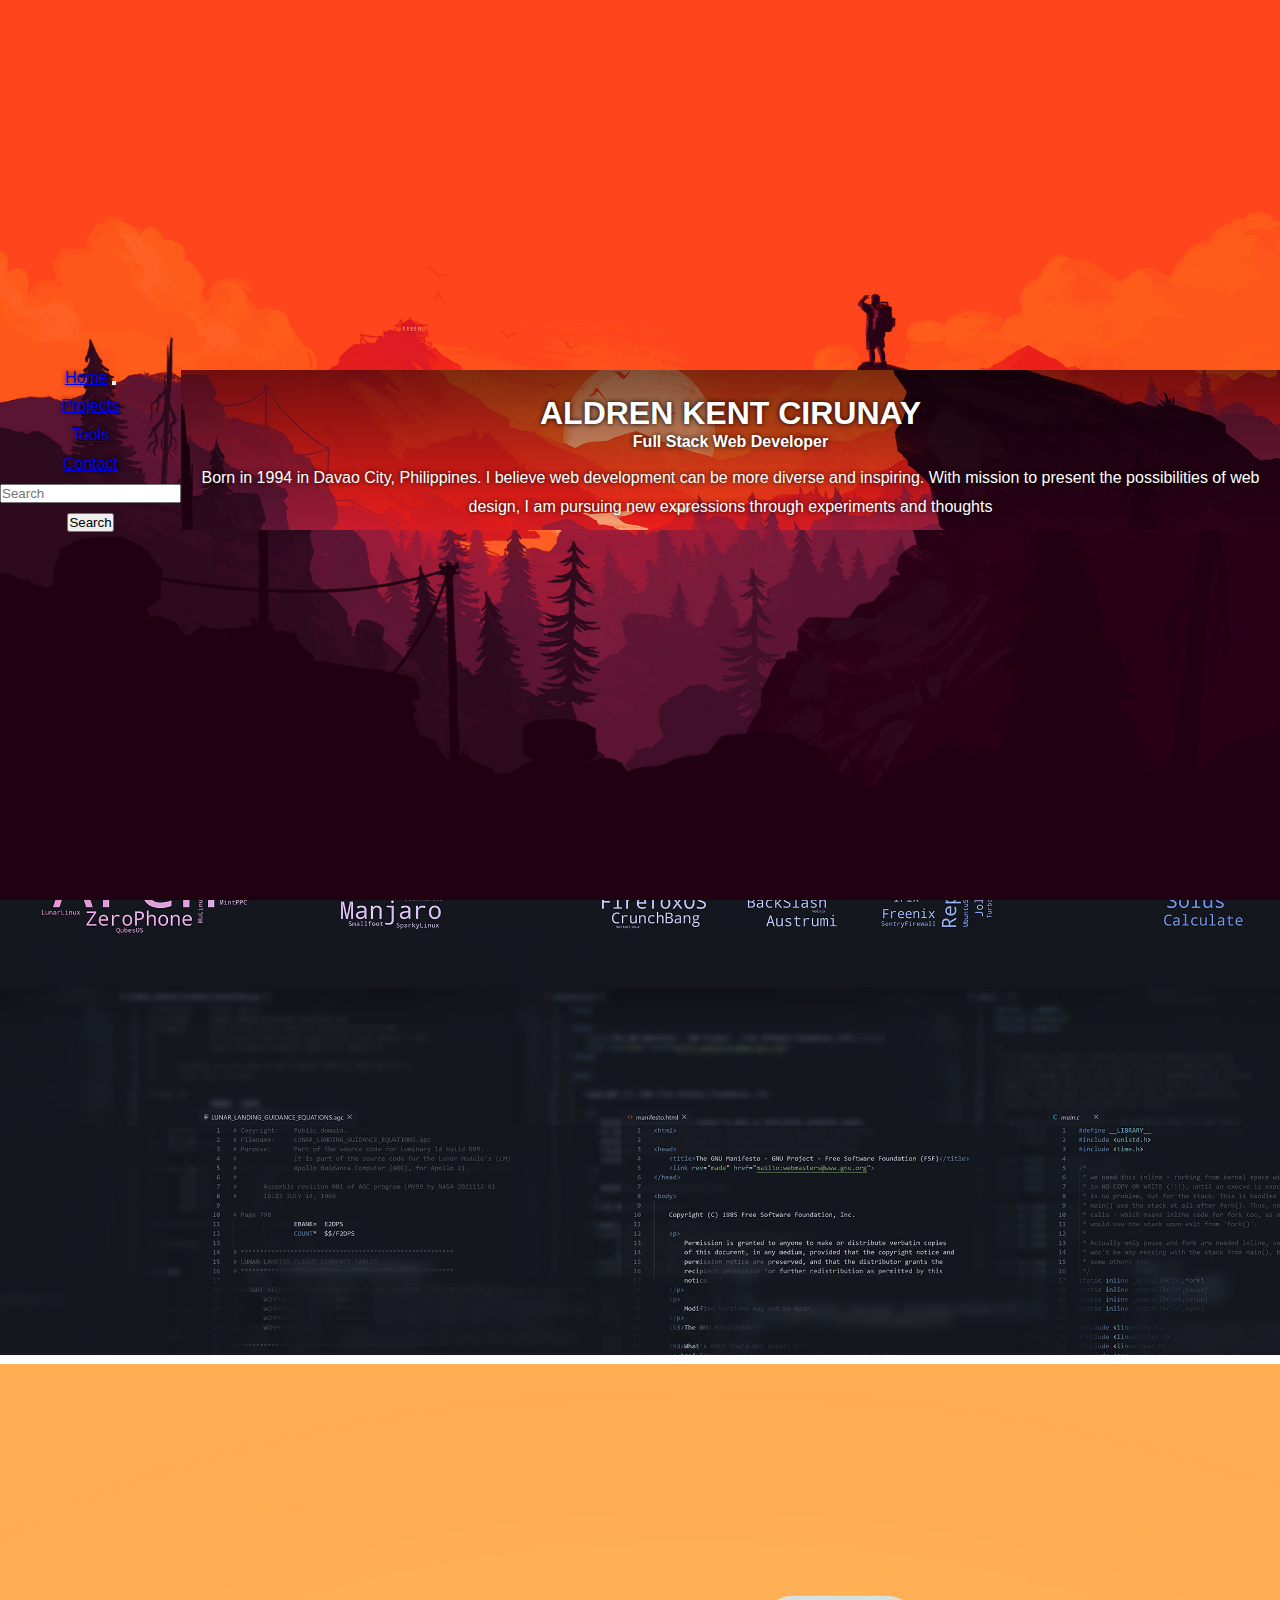
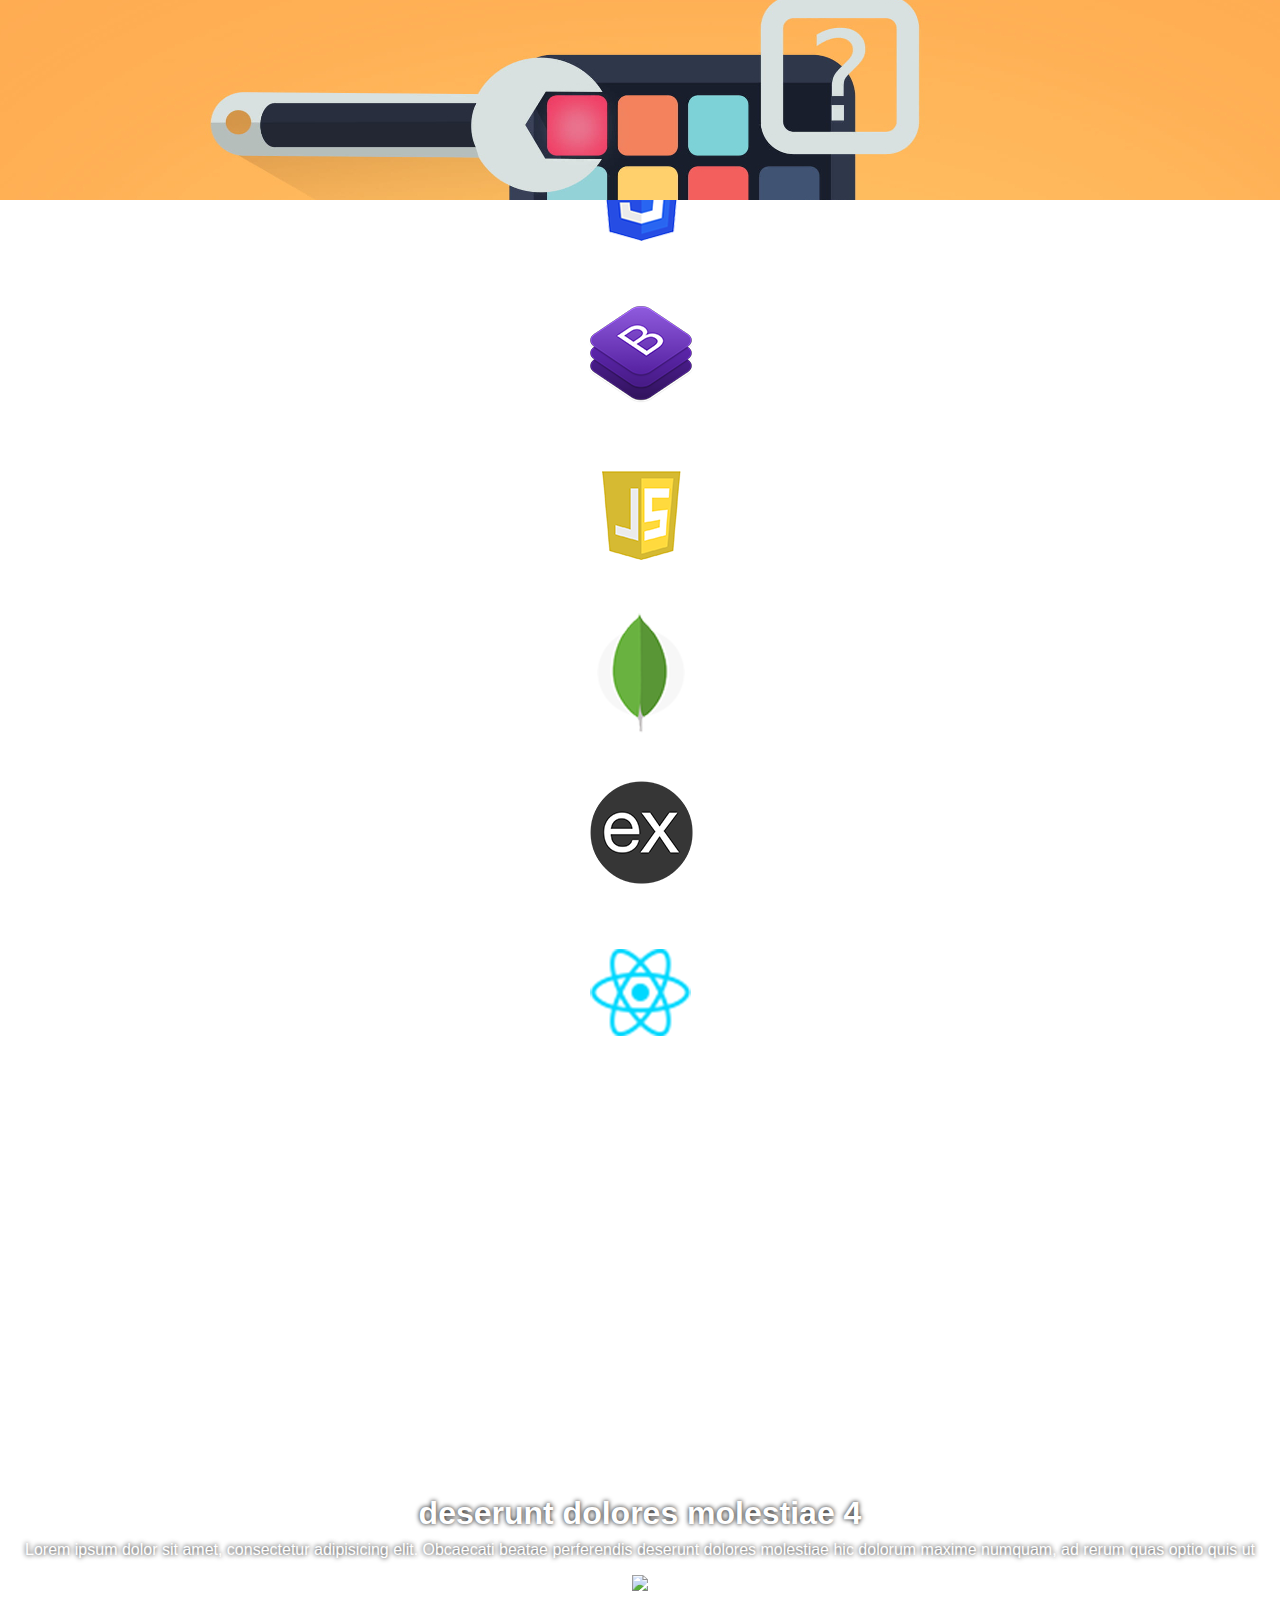
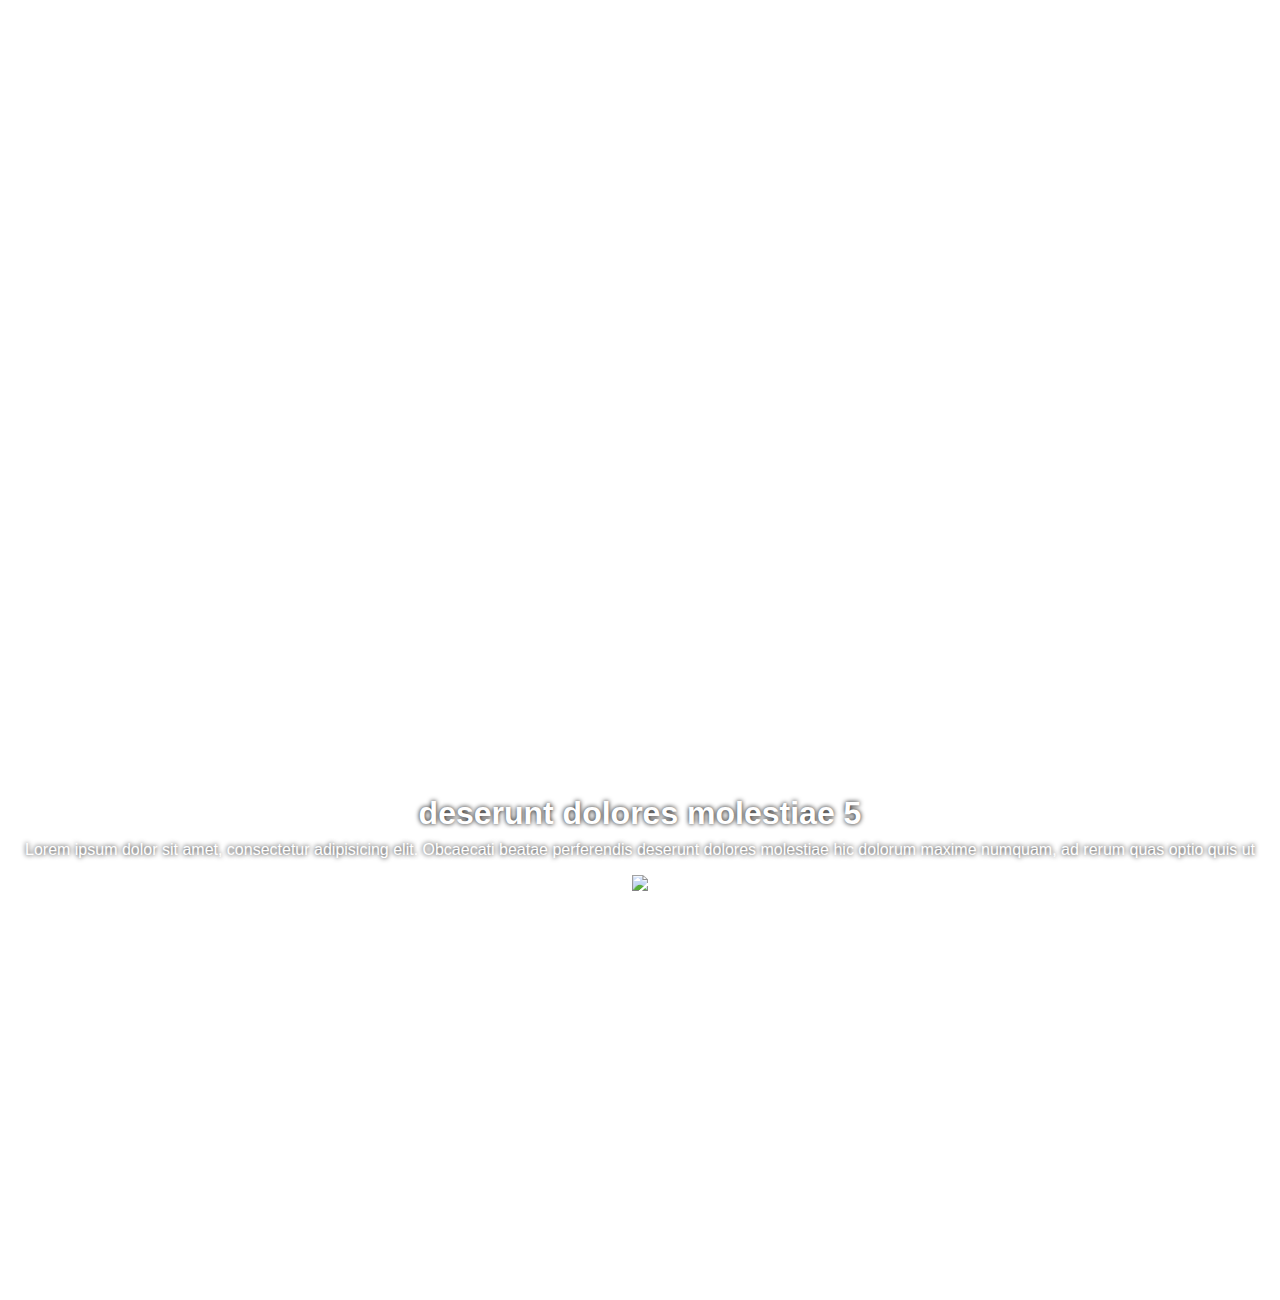
==== index.html @ 4e69eefb "added cupstone 1 output" ====
<!DOCTYPE html>
<html lang="en">
<head>
    <meta charset="UTF-8">
    <meta name="viewport" content="width=device-width, initial-scale=1.0">

    <!-- Bootstrap css link -->
    <link href="https://cdn.jsdelivr.net/npm/bootstrap@5.0.2/dist/css/bootstrap.min.css" rel="stylesheet" integrity="sha384-EVSTQN3/azprG1Anm3QDgpJLIm9Nao0Yz1ztcQTwFspd3yD65VohhpuuCOmLASjC" crossorigin="anonymous">
    <link rel="stylesheet" href="./index.css">
    <title>Aldren Kent Cirunay | Developer Portfolio</title>
</head>
<body>
      <div class="Landing">
            <div class="parent">
                <div class=" fixed-top">
                    <nav>
                        <nav class="navbar navbar-expand-lg text-white p-5 mx-5">
                            <a class="navbar-brand link-light" href="#">Home</a>
                            <button class="navbar-toggler" type="button" data-toggle="collapse" data-target="#navbarSupportedContent" aria-controls="navbarSupportedContent" aria-expanded="false" aria-label="Toggle navigation">
                              <span class="navbar-toggler-icon"></span>
                            </button>
                          
                            <div class="collapse navbar-collapse" id="navbarSupportedContent">
                              <ul class="navbar-nav mr-auto">
                                <li class="nav-item active">
                                  <a class="nav-link link-light" href="#">Projects</span></a>
                                </li>
                                <li class="nav-item">
                                  <a class="nav-link link-light" href="#">Tools</a>
                                </li>
                                <li class="nav-item">
                                  <a class="nav-link link-light" href="#">Contact</a>
                                </li>
                                <!-- <li class="nav-item dropdown">
                                  <a class="nav-link dropdown-toggle link-light" href="#" id="navbarDropdown" role="button" data-toggle="dropdown" aria-haspopup="true" aria-expanded="false">
                                    Dropdown
                                  </a>
                                  <div class="dropdown-menu" aria-labelledby="navbarDropdown">
                                    <a class="dropdown-item" href="#">Action</a>
                                    <a class="dropdown-item" href="#">Another action</a>
                                    <div class="dropdown-divider"></div>
                                    <a class="dropdown-item" href="#">Something else here</a>
                                  </div>
                                </li> -->
                                
                              </ul>
                              <form class="form-inline my-2 my-lg-0 d-flex flex-row ms-auto">
                                <input class="form-control mr-sm-2" type="search" placeholder="Search" aria-label="Search">
                                <button class="btn btn-outline-light my-2 my-sm-0" type="submit">Search</button>
                              </form>
                            </div>
                          </nav>
                    </nav>
                    
                </div>

                <div class="row">
                <div class="container rounded row p-5 m-auto col-xl-8 col-sm-11">
                    <div class="col-sm-12 col-md-6">
                        <img class="img-fluid rounded-circle p-5" src="./img/lb.png"  alt="">
                    </div>
                    <div class="my-auto text-center col-sm-12 col-md-6">
                        <h1>ALDREN KENT CIRUNAY</h1>
                        <h4>Full Stack Web Developer</h4>
                        <p>Born in 1994 in Davao City, Philippines. I believe web development can be more diverse and inspiring. With mission to present the possibilities of web design, I am pursuing new expressions through experiments and thoughts</p>
                    </div>
                </div>
                </div>
            </div>



          
           
            <div class="parent col-12">
              <div class="projects">
                <div>
                  <div class=" text-light min-vh-100 p-5 ">

                    <h2 class="mx-5 mt-5 border ">Projects</h2>

                    <div class="row m-auto pt-5 d-flex justify-content-center">

                    <div class="row ">
                    <div class="d-flex justify-content-center p-md-5 mx-auto flex-column flex-md-row col-6 col-md-12">
                      <!--  -->
                      <div class="border col-xl-4 mb-5 mb-xl-0">
                        <div class="card-body">
                          <img src="./projects/6.jpg" class="card-img-top img-fluid" />
        
                          
                        </div>
                      </div>
                      <!--  -->
        
                      <!--  -->
                      <div class="border col-xl-4 mb-5 mb-xl-0 mr-xl-5 ml-xl-5">
                        <div class="card-body">
                          <img src="./projects/5.jpg" class="card-img-top img-fluid" />

                        </div>
                      </div>
                      <!-- -->
        
                      <!--  -->
                      <div class="border col-xl-4 mb-5 mb-xl-0">
                        <div class="card-body">
                          <img src="./projects/1.jpg" class="card-img-top img-fluid" />

                        </div>
                      </div>
                      <!--  -->

                    </div>


                    <div class="d-flex justify-content-center p-md-5 mx-auto flex-column flex-md-row col-6 col-md-12">

                      <!--  -->
                      <div class="border col-xl-4 mb-5 mb-xl-0">
                        <div class="card-body">
                          <img src="./projects/2.jpg" class="card-img-top img-fluid"/>

                        </div>
                      </div>
                      <!-- -->

                      <!--  -->
                      <div class="border col-xl-4 mb-5 mb-xl-0">
                        <div class="card-body">
                          <img src="./projects/3.jpg" class="card-img-top img-fluid"/>

                        </div>
                      </div>
                      <!--  -->

                      <!--  -->
                      <div class="border col-xl-4 mb-5 mb-xl-0">
                        <div class="card-body">
                          <img src="./projects/4.jpg" class="card-img-top" />

                        </div>
                      </div>
                      <!--  -->

                    </div>
                  </div>


                    </div>
                  </div>
                </div>
              </div>
            </div>

          
            
            <div class="parent col-12">
                <div>
                  <div class="offset-md-2 col-md-10 d-flex flex-column justify-content-center align-items-center" id="content3">
                    <div class="row d-none d-md-flex justify-content-center pb-5">
                      <h2 class="text-center mt-5 mb-2 text-white">Tools and Languages</h2>
                      <p class="text-center  text-white">
                        I have an extensive knowledge of the following technologies and tools in my web development process.
                      </p>
                      <div class="col-md-3 col-lg-2 mx-3 my-1 toolbox rounded">
                          <h3 class="my-md-3 text-center">Static</h3>
                          <div class="row justify-content-center">
                              <div class="col-3 col-md-6">
                                  <img src="./images/html5.png" class="img-fluid">
                              </div>
                              <div class="col-3 col-md-6">
                                  <img src="./images/css3.png" class="img-fluid">
                              </div>
                              <div class="col-3 col-md-6">
                                  <img src="./images/bs.png" class="img-fluid">
                              </div>
                              <div class="col-3 col-md-6">
                                  <img src="./images/js.png" class="img-fluid">
                              </div>
                          </div>
                      </div>
                      <div class="col-md-3 col-lg-2 mx-3 my-1 toolbox rounded">
                          <h3 class="my-md-3 text-center">Dynamic</h3>
                          <div class="row justify-content-center">
                              <div class="col-3 col-md-6">
                                  <img src="./images/mongodb.png" class="img-fluid">
                              </div>
                              <div class="col-3 col-md-6">
                                  <img src="./images/ejs.png" class="img-fluid">
                              </div>
                              <div class="col-3 col-md-6">
                                  <img src="./images/react.png" class="img-fluid">
                              </div>
                              <div class="col-3 col-md-6">
                                  <img src="./images/nodejs.png" class="img-fluid">
                              </div>
                          </div>
                      </div>
                      <div class="col-md-3 col-lg-2 mx-3 my-1 toolbox rounded">
                          <h3 class="my-md-3 text-center">Other Tools</h3>
                          <div class="row justify-content-center">
            
                              <div class="col-3 col-md-6">
                                  <img src="./images/heroku.png" class="img-fluid">
                              </div>
                              <div class="col-3 col-md-6">
                                  <img src="./images/git.png" class="img-fluid">
                              </div>
                              <div class="col-3 col-md-6">
                                  <img src="./images/postman.png" class="img-fluid">
                              </div>
                              <div class="col-3 col-md-6">
                                  <img src="./images/sublime-text-3.png" class="img-fluid">
                              </div>
                          </div>
                      </div>
                    </div>
                    <!-- small screen tools -->
                    <div class="row d-md-none flex-column align-items-center">
                      <div class="col-10 p-2 toolbox rounded">
                        <h2 class="text-center">Tools and Tech</h2>
                        <div class="row">
                          <div class="col-4">
                              <img src="./logos/logo-html5.png" class="img-fluid">
                          </div>
                          <div class="col-4">
                              <img src="./logos/logo-css3.png" class="img-fluid">
                          </div>
                          <div class="col-4">
                              <img src="./logos/logo-bootstrap.png" class="img-fluid">
                          </div>
                          <div class="col-4">
                              <img src=".//logos/logo-javascript.png" class="img-fluid">
                          </div>
                          <div class="col-4">
                              <img src="./logos/logo-mongodb.png" class="img-fluid">
                          </div>
                          <div class="col-4">
                              <img src="./logos/logo-expressjs.png" class="img-fluid">
                          </div>
                          <div class="col-4">
                              <img src="./logos/logo-react.png" class="img-fluid">
                          </div>
                          <div class="col-4">
                              <img src="./logos/logo-nodejs.png" class="img-fluid">
                          </div>
                          <div class="col-4">
                              <img src="./logos/logo-heroku (1).png" class="img-fluid">
                          </div>
                          <div class="col-4">
                              <img src="./logos/logo-git.png" class="img-fluid">
                          </div>
                          <div class="col-4">
                              <img src="./logos/logo-postman.png" class="img-fluid">
                          </div>
                          <div class="col-4">
                              <img src="./logos/logo-sublime-text-3.png" class="img-fluid">
                          </div>
                        </div>
                      </div>
                    </div>
                  </div>
                </div>
            </div>
            
            <div class="parent col-12">
                <div>
                    <h1>deserunt dolores molestiae 4</h1>
                    <p>Lorem ipsum dolor sit amet, consectetur adipisicing elit. Obcaecati beatae perferendis deserunt dolores molestiae hic dolorum maxime numquam, ad rerum quas optio quis ut</p>
                    <img src="https://upload.wikimedia.org/wikipedia/commons/0/07/Avatar_girl_face.png" width="100"/>
                </div>
            </div>
            
            <div class="parent col-12">
                <div>
                    <h1>deserunt dolores molestiae 5</h1>
                    <p>Lorem ipsum dolor sit amet, consectetur adipisicing elit. Obcaecati beatae perferendis deserunt dolores molestiae hic dolorum maxime numquam, ad rerum quas optio quis ut</p>
                    <img src="https://upload.wikimedia.org/wikipedia/commons/0/07/Avatar_girl_face.png" width="100"/>
                </div>
            </div>
      </div>

      


      
     
    
    
    
    
    
         <script src="https://cdn.jsdelivr.net/npm/bootstrap@5.0.2/dist/js/bootstrap.bundle.min.js" integrity="sha384-MrcW6ZMFYlzcLA8Nl+NtUVF0sA7MsXsP1UyJoMp4YLEuNSfAP+JcXn/tWtIaxVXM" crossorigin="anonymous"></script>
</body>
</html>
---- index.css ----
* {
    padding: 0;
    margin: 0;
    box-sizing: border-box;
    font-family: 'Poppins', sans-serif;
  }
  .parent:first-of-type {
    
    background:  url("./img/15.jpg") no-repeat center center fixed;
    background-size: cover;
    height: 100vh;
  }
  .parent:nth-of-type(2) {
    background: #ffffff url("./img/20.jpg") no-repeat center center fixed;
    background-size: cover;
    height: 100vh;
  }
  .parent:nth-of-type(3) {
    background: #ffffff url("./img/15.jpg") no-repeat center center fixed;
    background-size: cover;
    height: 100vh;
  }
  .parent:nth-of-type(4) {
    background: #ffffff url("./img/20.jpg") no-repeat center center fixed;
    background-size: cover;
    height: 100vh;
  }
  .parent:last-of-type {
    background: #ffffff url("./img/15.jpg") no-repeat center center fixed;
    background-size: cover;
    height: 100vh;
  }
  .parent {
    width: 100%;
    height: 150vh;
    color: #fff;
    text-shadow: 0 0 5px #000;
    font-family: tahoma;
    text-align: center;
    line-height: 180%;
    display: flex;
    align-items: center;
    justify-content: center;
    position: relative;
    overflow: hidden;
    min-width: 100%;
    
  }
  .parent p {
    padding: .5rem
  }

  .container {
    /* background-image:  rgba(0, 0, 0, .75); */
    background: linear-gradient(rgba(0, 0, 0, .5),rgba(0, 0, 0, 0)), url("./img/15.jpg") no-repeat center center fixed;

  }
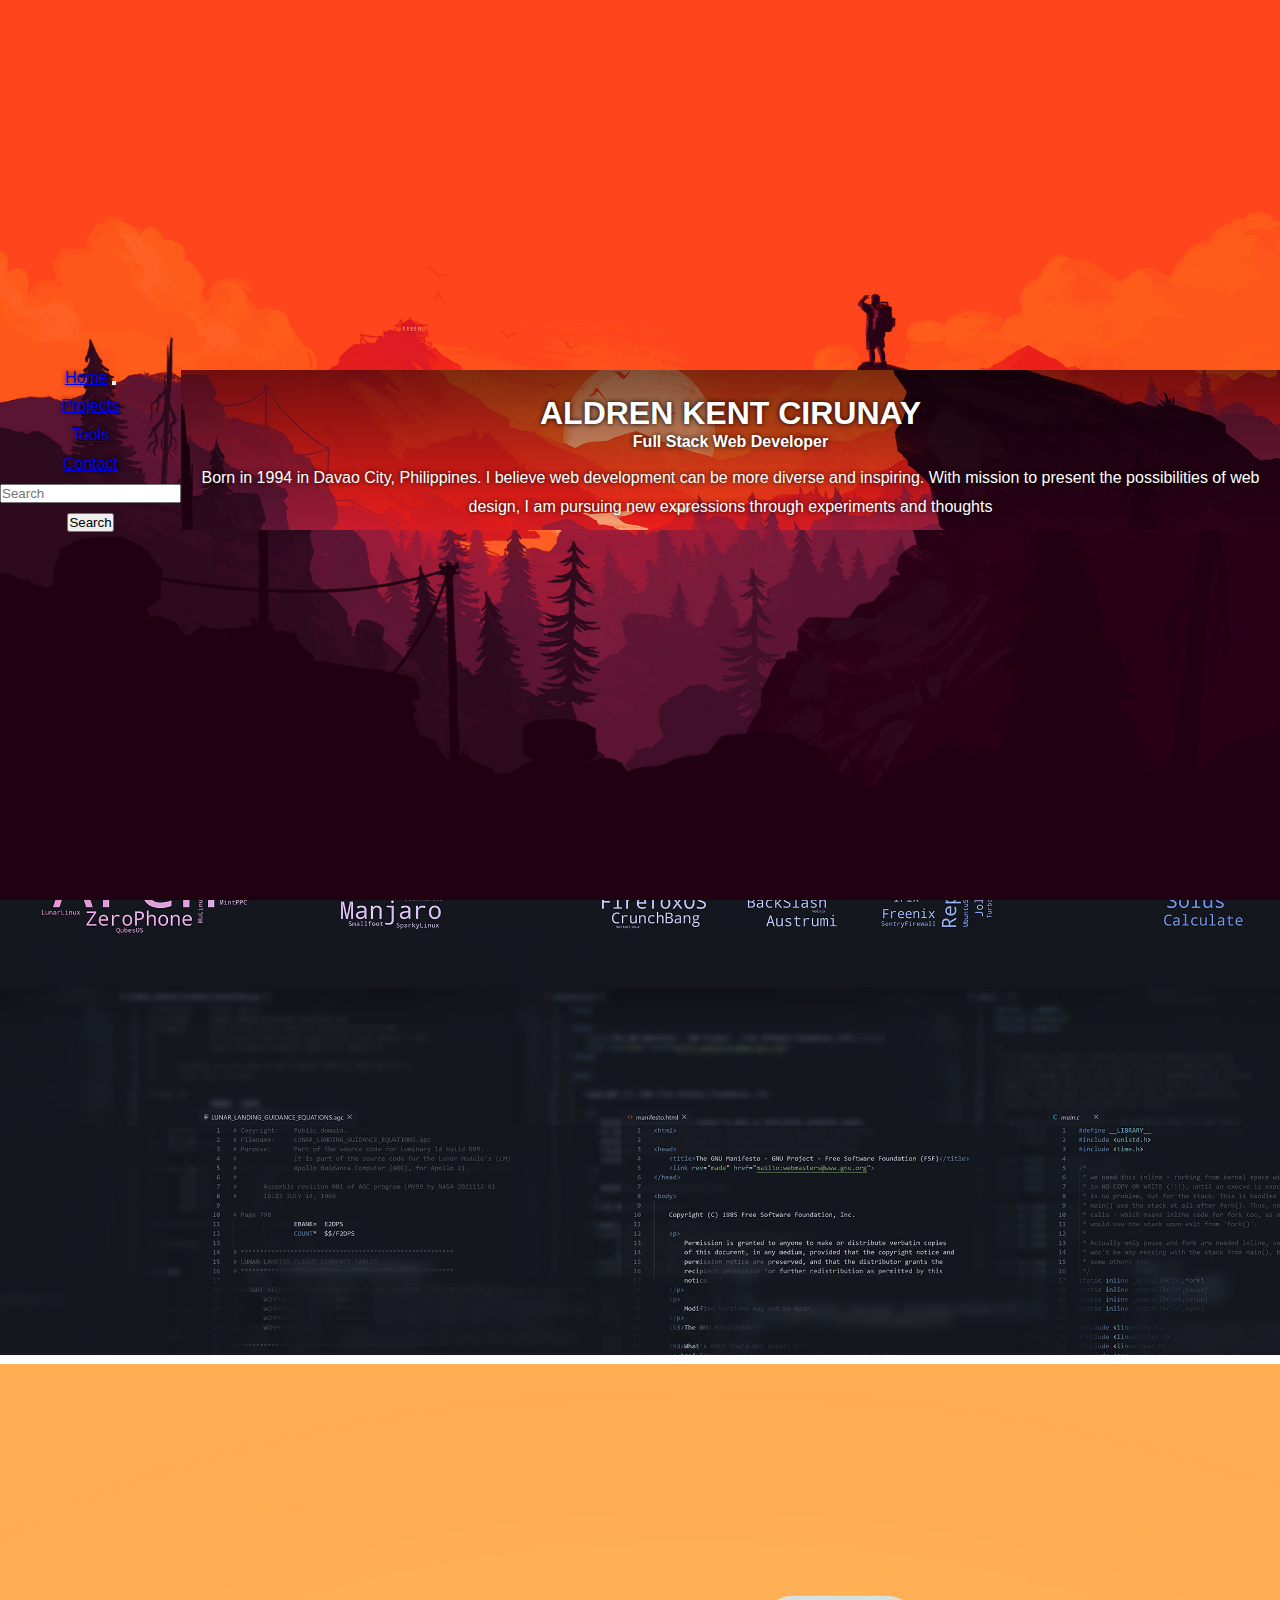
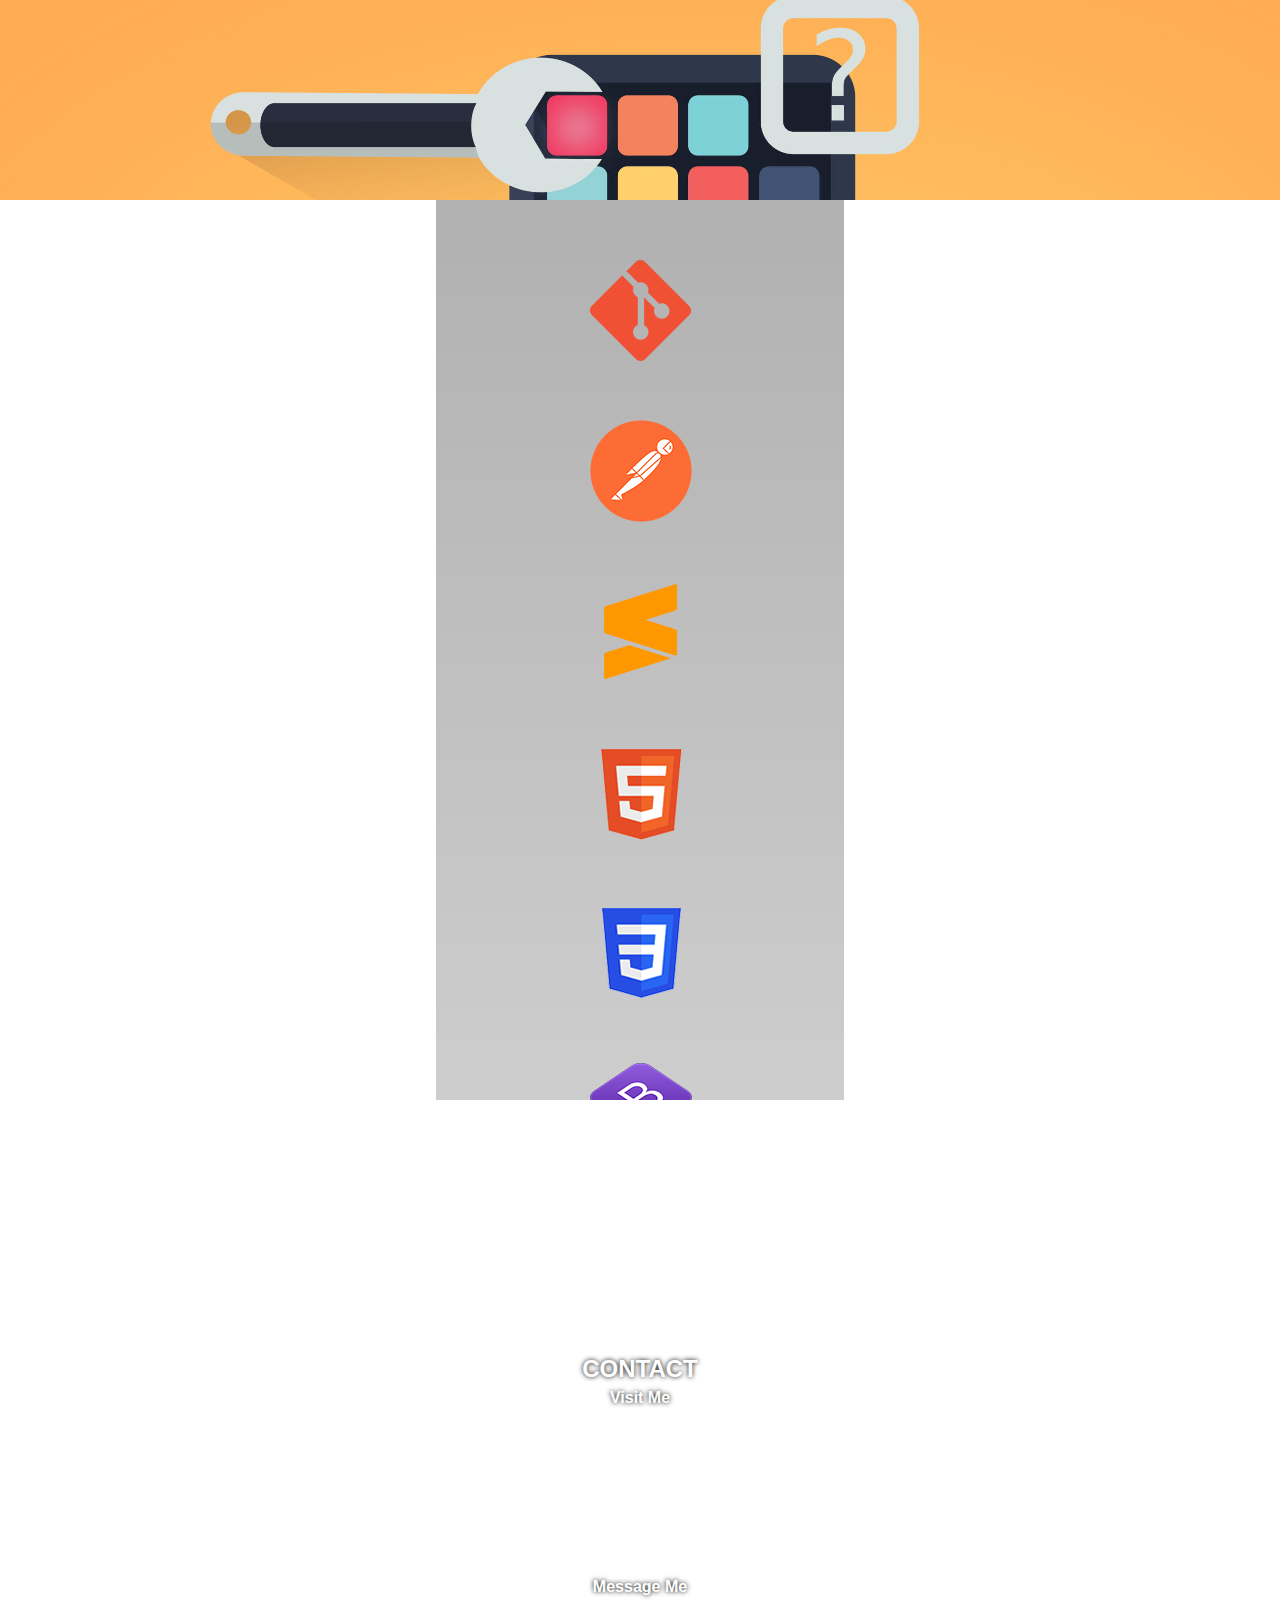
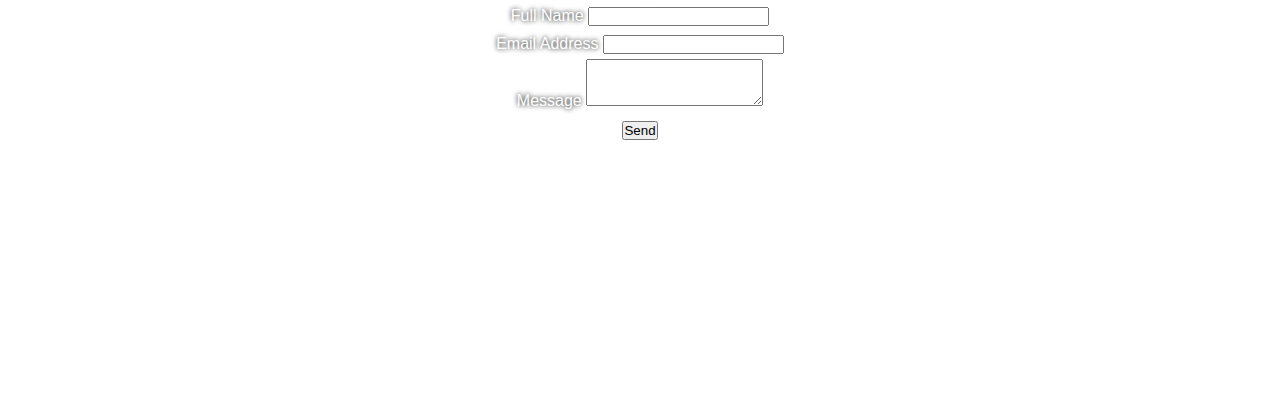
==== commit 36990cb1: "Added json file" ====
--- a/index.html
+++ b/index.html
@@ -10,7 +10,8 @@
     <title>Aldren Kent Cirunay | Developer Portfolio</title>
 </head>
 <body>
-      <div class="Landing">
+      <!-- Start of Landing Section -->
+      <div class="landing">
             <div class="parent">
                 <div class=" fixed-top">
                     <nav>
@@ -23,13 +24,13 @@
                             <div class="collapse navbar-collapse" id="navbarSupportedContent">
                               <ul class="navbar-nav mr-auto">
                                 <li class="nav-item active">
-                                  <a class="nav-link link-light" href="#">Projects</span></a>
+                                  <a class="nav-link link-light" href="#projects">Projects</span></a>
                                 </li>
                                 <li class="nav-item">
-                                  <a class="nav-link link-light" href="#">Tools</a>
+                                  <a class="nav-link link-light" href="#tools">Tools</a>
                                 </li>
                                 <li class="nav-item">
-                                  <a class="nav-link link-light" href="#">Contact</a>
+                                  <a class="nav-link link-light" href="#contact">Contact</a>
                                 </li>
                                 <!-- <li class="nav-item dropdown">
                                   <a class="nav-link dropdown-toggle link-light" href="#" id="navbarDropdown" role="button" data-toggle="dropdown" aria-haspopup="true" aria-expanded="false">
@@ -67,19 +68,20 @@
                 </div>
                 </div>
             </div>
+            <!-- End of Landing Section -->
 
 
 
           
-           
-            <div class="parent col-12">
+            <!-- Start of Project Section -->
+            <div id="projects" class="parent">
               <div class="projects">
-                <div>
-                  <div class=" text-light min-vh-100 p-5 ">
-
-                    <h2 class="mx-5 mt-5 border ">Projects</h2>
-
-                    <div class="row m-auto pt-5 d-flex justify-content-center">
+                <div class="">
+                  <div class="text-light min-vh-100 p-5 mt-sm-auto">
+
+                    <h2   class="mx-5 mt-5 mt-5">PROJECTS</h2>
+
+                    <div class="row m-auto pt-5 d-flex justify-content-center col-9">
 
                     <div class="row ">
                     <div class="d-flex justify-content-center p-md-5 mx-auto flex-column flex-md-row col-6 col-md-12">
@@ -152,133 +154,173 @@
                 </div>
               </div>
             </div>
+            <!-- End of Project Section -->
 
           
+            <!-- Start of Tools Section -->
+            <div id="tools" class="parent col-12">
+              <div class="container rounded row p-5 m-auto col-xl-8 col-sm-11 d-flex justify-content-center">
+                <div class="col-sm-12 col-md-12 m-3 d-flex justify-content-center align-items-center">
+                <div class="Tools d-flex justify-content-center">
+                  <div class="m-5 col-md-12 d-flex flex-column justify-content-center align-items-center">
+                    <div class="row d-none d-md-flex justify-content-center pb-5">
+                      <h2 id="tools" class="text-center mt-5 mb-2 text-white">Tools and Programming Languages</h2>
+                      <p class="text-center  text-white">
+                        
+                      </p>
+                      <div class="col-md-3 col-lg-2 mx-3 my-1 toolbox rounded w-25">
+                          <h3 class="my-md-3 text-center">Front End</h3>
+                          <div class="row justify-content-center border">
+                              <div class="col-3 col-md-6">
+                                  <img src="./logos/logo-html5.png" class="img-fluid">
+                              </div>
+                              <div class="col-3 col-md-6">
+                                  <img src=".//logos/logo-css3.png" class="img-fluid">
+                              </div>
+                              <div class="col-3 col-md-6">
+                                  <img src="./logos/logo-bootstrap.png" class="img-fluid">
+                              </div>
+                              <div class="col-3 col-md-6">
+                                  <img src="./logos/logo-javascript.png" class="img-fluid">
+                              </div>
+                          </div>
+                      </div>
+                      <div class="col-md-3 col-lg-2 mx-3 my-1 toolbox rounded w-25">
+                          <h3 class="my-md-3 text-center">MERN</h3>
+                          <div class="row justify-content-center border">
+                              <div class="col-3 col-md-6">
+                                  <img src="./logos/logo-mongodb.png" class="img-fluid">
+                              </div>
+                              <div class="col-3 col-md-6">
+                                  <img src="./logos/logo-expressjs.png" class="img-fluid">
+                              </div>
+                              <div class="col-3 col-md-6">
+                                  <img src=".//logos/logo-react.png" class="img-fluid">
+                              </div>
+                              <div class="col-3 col-md-6">
+                                  <img src="./logos/logo-nodejs.png" class="img-fluid">
+                              </div>
+                          </div>
+                      </div>
+                      <div class="col-md-3 col-lg-2 mx-3 my-1 toolbox rounded w-25">
+                          <h3 class="my-md-3 text-center">Other Tools</h3>
+                          <div class="row justify-content-center border">
             
-            <div class="parent col-12">
-                <div>
-                  <div class="offset-md-2 col-md-10 d-flex flex-column justify-content-center align-items-center" id="content3">
-                    <div class="row d-none d-md-flex justify-content-center pb-5">
-                      <h2 class="text-center mt-5 mb-2 text-white">Tools and Languages</h2>
-                      <p class="text-center  text-white">
-                        I have an extensive knowledge of the following technologies and tools in my web development process.
-                      </p>
-                      <div class="col-md-3 col-lg-2 mx-3 my-1 toolbox rounded">
-                          <h3 class="my-md-3 text-center">Static</h3>
-                          <div class="row justify-content-center">
-                              <div class="col-3 col-md-6">
-                                  <img src="./images/html5.png" class="img-fluid">
-                              </div>
-                              <div class="col-3 col-md-6">
-                                  <img src="./images/css3.png" class="img-fluid">
-                              </div>
-                              <div class="col-3 col-md-6">
-                                  <img src="./images/bs.png" class="img-fluid">
-                              </div>
-                              <div class="col-3 col-md-6">
-                                  <img src="./images/js.png" class="img-fluid">
-                              </div>
-                          </div>
-                      </div>
-                      <div class="col-md-3 col-lg-2 mx-3 my-1 toolbox rounded">
-                          <h3 class="my-md-3 text-center">Dynamic</h3>
-                          <div class="row justify-content-center">
-                              <div class="col-3 col-md-6">
-                                  <img src="./images/mongodb.png" class="img-fluid">
-                              </div>
-                              <div class="col-3 col-md-6">
-                                  <img src="./images/ejs.png" class="img-fluid">
-                              </div>
-                              <div class="col-3 col-md-6">
-                                  <img src="./images/react.png" class="img-fluid">
-                              </div>
-                              <div class="col-3 col-md-6">
-                                  <img src="./images/nodejs.png" class="img-fluid">
-                              </div>
-                          </div>
-                      </div>
-                      <div class="col-md-3 col-lg-2 mx-3 my-1 toolbox rounded">
-                          <h3 class="my-md-3 text-center">Other Tools</h3>
-                          <div class="row justify-content-center">
+                              <div class="col-3 col-md-6">
+                                  <img src="./logos/logo-heroku.png" class="img-fluid">
+                              </div>
+                              <div class="col-3 col-md-6">
+                                  <img src="./logos/logo-git.png" class="img-fluid">
+                              </div>
+                              <div class="col-3 col-md-6">
+                                  <img src="./logos/logo-postman.png" class="img-fluid">
+                              </div>
+                              <div class="col-3 col-md-6">
+                                  <img src="./logos/logo-sublime-text-3.png" class="img-fluid">
+                              </div>
+                          </div>
+                      </div>
+                    </div>
+                    <!-- small screen tools -->
+                    <div class="row d-md-none flex-column align-items-center ">
+                      <div class="col-12 p-2 toolbox rounded">
+                        <h2 class="text-center"></h2>
+                        <div class="row d-flex align-items-center">
+                          <div class="col-6 ">
+                              <img src="./logos/logo-html5.png" class="img-fluid">
+                          </div>
+                          <div class="col-6 ">
+                              <img src="./logos/logo-css3.png" class="img-fluid">
+                          </div>
+                          <div class="col-6 ">
+                              <img src="./logos/logo-bootstrap.png" class="img-fluid">
+                          </div>
+                          <div class="col-6">
+                              <img src=".//logos/logo-javascript.png" class="img-fluid">
+                          </div>
+                          <div class="col-6 ">
+                              <img src="./logos/logo-mongodb.png" class="img-fluid">
+                          </div>
+                          <div class="col-6">
+                              <img src="./logos/logo-expressjs.png" class="img-fluid">
+                          </div>
+                          <div class="col-6 ">
+                              <img src="./logos/logo-react.png" class="img-fluid">
+                          </div>
+                          <div class="col-6 ">
+                              <img src="./logos/logo-nodejs.png" class="img-fluid">
+                          </div>
+                          <div class="col-6">
+                              <img src="./logos/logo-heroku (1).png" class="img-fluid">
+                          </div>
+                          <div class="col-6">
+                              <img src="./logos/logo-git.png" class="img-fluid">
+                          </div>
+                          <div class="col-6">
+                              <img src="./logos/logo-postman.png" class="img-fluid">
+                          </div>
+                          <div class="col-6">
+                              <img src="./logos/logo-sublime-text-3.png" class="img-fluid">
+                          </div>
+                        </div>
+                      </div>
+                    </div>
+                  </div>
+                </div>
+                </div>
+              </div>
+            </div>
+            <!-- End of Tools Section -->
+
+
+
+            <!-- Start of Contact Section -->
+            <div id="contact" class="parent  d-flex justify-content-center ">
+                <div class="col-sm-8 col-8 h-auto">
+                  <div class="">
+                    <div class="col-md-12 d-flex flex-column justify-content-center">
+                      <h2 class="text-center text-white mt-4 mb-4">CONTACT</h2>
+                      <div class="row justify-content-center mx-auto">
+                        <div class="col-12 d-flex text-white">
+                          <i class="fab fa-facebook mx-3" aria-hidden="true"></i>
+                          <i class="fab fa-gitlab mx-3" aria-hidden="true"></i>
+                          <i class="fab fa-linkedin mx-3" aria-hidden="true"></i>
+                          <i class="fab fa-instagram mx-3" aria-hidden="true"></i>
+                        </div>
+                      </div>
+                      <div class="row px-md-5">
+                        <div class="col-md-6 p-3 my-3  text-white">
+                          <h4 class="text-center text-white mb-3">Visit Me</h4>
+                          <iframe id="gmap_canvas" src="https://maps.google.com/maps?q=20%20Ingram%20St%20Queens&amp;t=&amp;z=13&amp;ie=UTF8&amp;iwloc=&amp;output=embed" frameborder="0" scrolling="no" marginheight="0" marginwidth="0" class="w-100 h-100"></iframe>
+                        </div>
+                        <div class="col-md-6 p-3 my-3 text-white text-center">
+                          <h4 class="text-center mb-3">Message Me</h4>
+                          <form>
+                              <div class="form-group my-3">
+                                  <label class="mb-2">Full Name</label>
+                                  <input type="text" class="form-control">
+                              </div>
+                              <div class="form-group mb-3">
+                                  <label class="mb-2">Email Address</label>
+                                  <input type="email" class="form-control">
+                              </div>
+                              <div class="form-group mb-3">
+                                  <label class="mb-2">Message</label>
+                                  <textarea class="form-control" rows="3"></textarea>
+                              </div>
+                              <div class="d-grid mt-4">
+                                <button type="submit" class="btn btn-block btn-outline-light ">Send</button>
+                              </div>
+                          </form>
+                        </div>
+                      </div>
+                    </div>
+                  </div>
+                </div>
+            </div>
+            <!-- Start of Contact Section -->
             
-                              <div class="col-3 col-md-6">
-                                  <img src="./images/heroku.png" class="img-fluid">
-                              </div>
-                              <div class="col-3 col-md-6">
-                                  <img src="./images/git.png" class="img-fluid">
-                              </div>
-                              <div class="col-3 col-md-6">
-                                  <img src="./images/postman.png" class="img-fluid">
-                              </div>
-                              <div class="col-3 col-md-6">
-                                  <img src="./images/sublime-text-3.png" class="img-fluid">
-                              </div>
-                          </div>
-                      </div>
-                    </div>
-                    <!-- small screen tools -->
-                    <div class="row d-md-none flex-column align-items-center">
-                      <div class="col-10 p-2 toolbox rounded">
-                        <h2 class="text-center">Tools and Tech</h2>
-                        <div class="row">
-                          <div class="col-4">
-                              <img src="./logos/logo-html5.png" class="img-fluid">
-                          </div>
-                          <div class="col-4">
-                              <img src="./logos/logo-css3.png" class="img-fluid">
-                          </div>
-                          <div class="col-4">
-                              <img src="./logos/logo-bootstrap.png" class="img-fluid">
-                          </div>
-                          <div class="col-4">
-                              <img src=".//logos/logo-javascript.png" class="img-fluid">
-                          </div>
-                          <div class="col-4">
-                              <img src="./logos/logo-mongodb.png" class="img-fluid">
-                          </div>
-                          <div class="col-4">
-                              <img src="./logos/logo-expressjs.png" class="img-fluid">
-                          </div>
-                          <div class="col-4">
-                              <img src="./logos/logo-react.png" class="img-fluid">
-                          </div>
-                          <div class="col-4">
-                              <img src="./logos/logo-nodejs.png" class="img-fluid">
-                          </div>
-                          <div class="col-4">
-                              <img src="./logos/logo-heroku (1).png" class="img-fluid">
-                          </div>
-                          <div class="col-4">
-                              <img src="./logos/logo-git.png" class="img-fluid">
-                          </div>
-                          <div class="col-4">
-                              <img src="./logos/logo-postman.png" class="img-fluid">
-                          </div>
-                          <div class="col-4">
-                              <img src="./logos/logo-sublime-text-3.png" class="img-fluid">
-                          </div>
-                        </div>
-                      </div>
-                    </div>
-                  </div>
-                </div>
-            </div>
             
-            <div class="parent col-12">
-                <div>
-                    <h1>deserunt dolores molestiae 4</h1>
-                    <p>Lorem ipsum dolor sit amet, consectetur adipisicing elit. Obcaecati beatae perferendis deserunt dolores molestiae hic dolorum maxime numquam, ad rerum quas optio quis ut</p>
-                    <img src="https://upload.wikimedia.org/wikipedia/commons/0/07/Avatar_girl_face.png" width="100"/>
-                </div>
-            </div>
-            
-            <div class="parent col-12">
-                <div>
-                    <h1>deserunt dolores molestiae 5</h1>
-                    <p>Lorem ipsum dolor sit amet, consectetur adipisicing elit. Obcaecati beatae perferendis deserunt dolores molestiae hic dolorum maxime numquam, ad rerum quas optio quis ut</p>
-                    <img src="https://upload.wikimedia.org/wikipedia/commons/0/07/Avatar_girl_face.png" width="100"/>
-                </div>
-            </div>
       </div>
 
       
--- a/index.css
+++ b/index.css
@@ -25,11 +25,11 @@
     background-size: cover;
     height: 100vh;
   }
-  .parent:last-of-type {
+  /* .parent:last-of-type {
     background: #ffffff url("./img/15.jpg") no-repeat center center fixed;
     background-size: cover;
     height: 100vh;
-  }
+  } */
   .parent {
     width: 100%;
     height: 150vh;
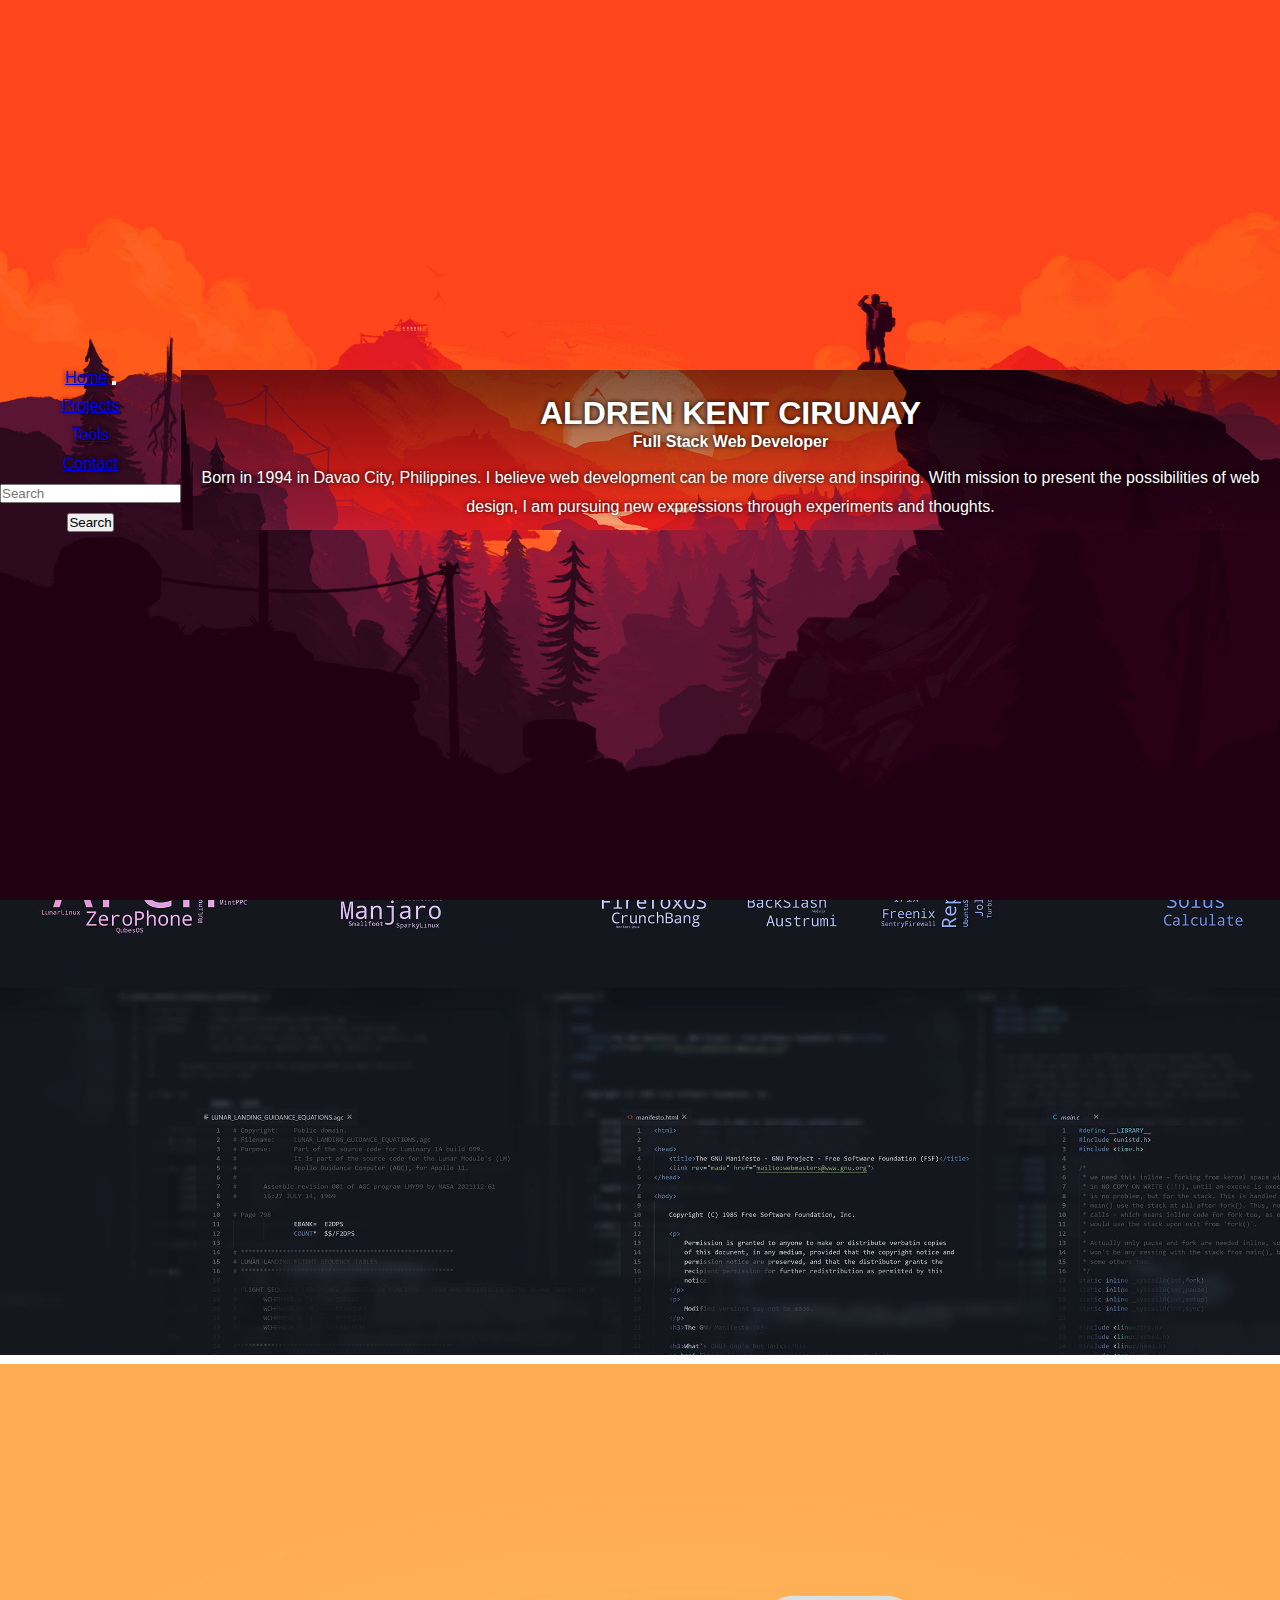
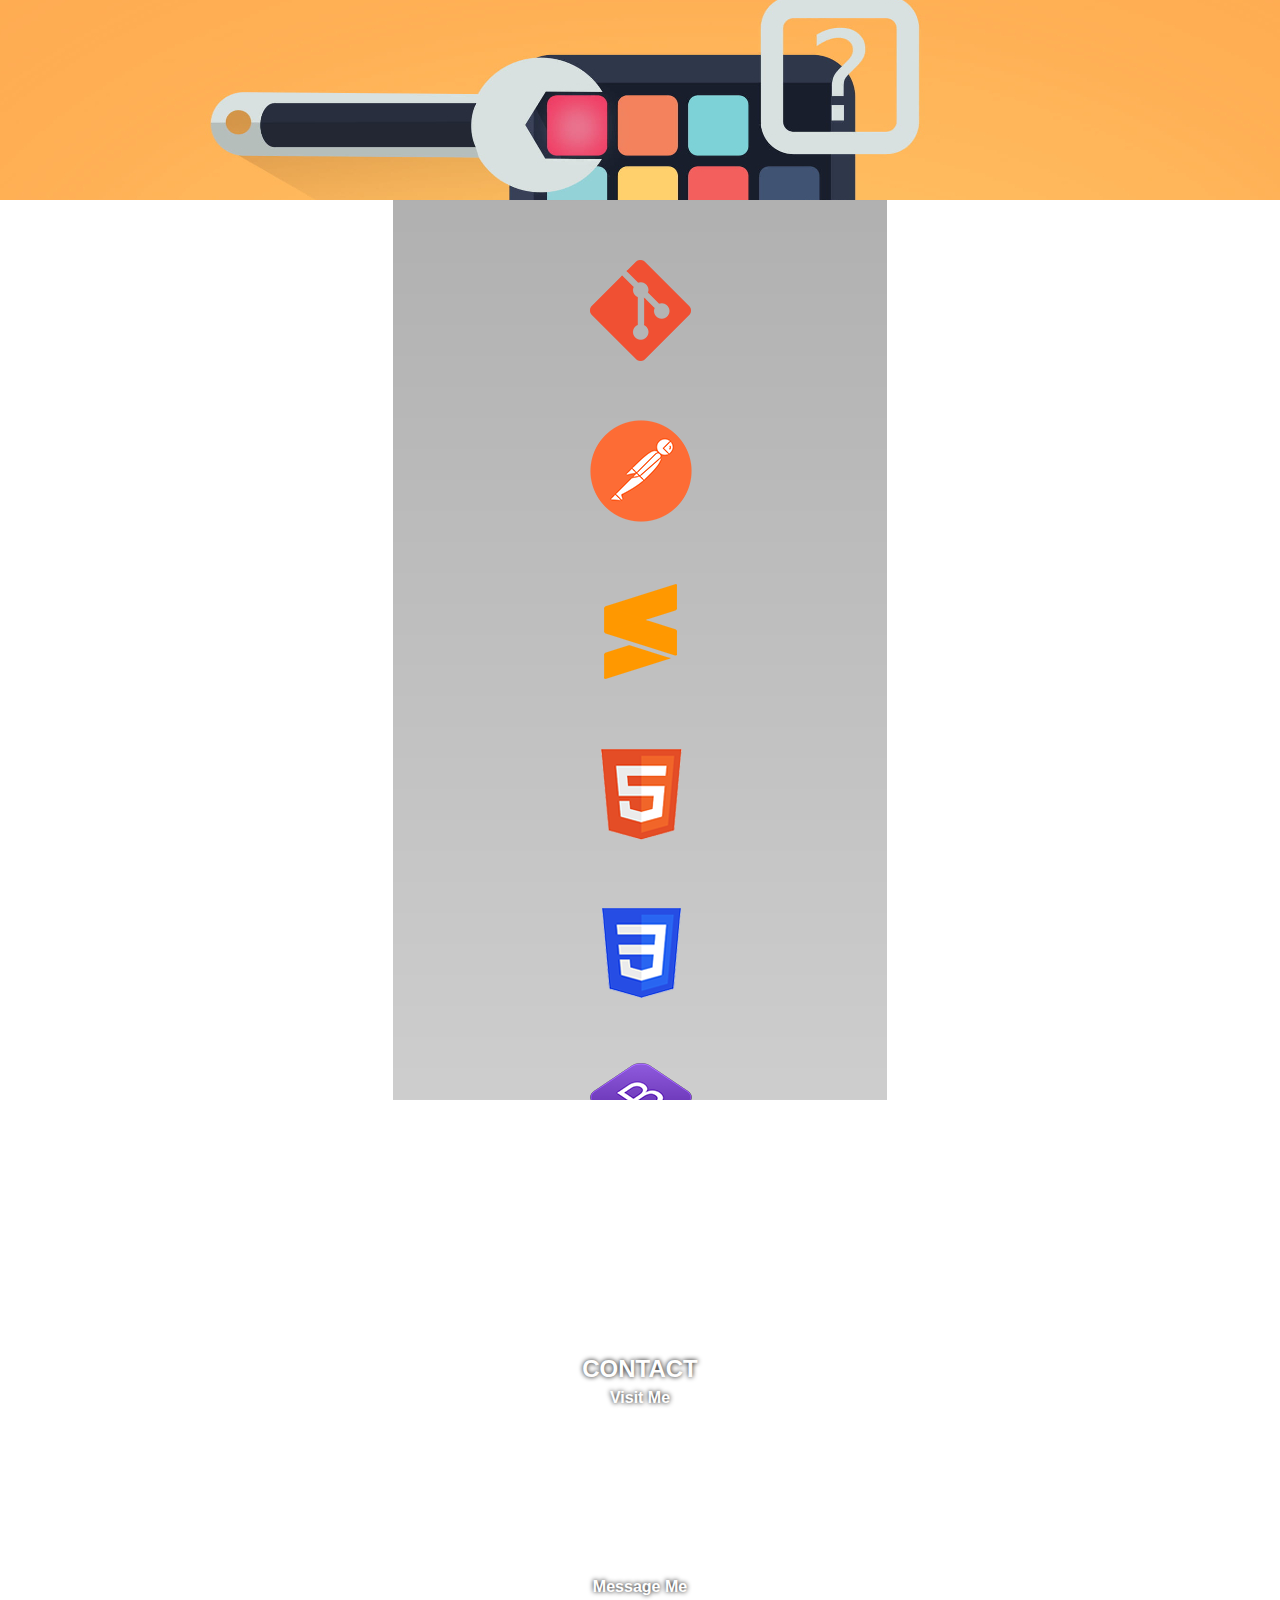
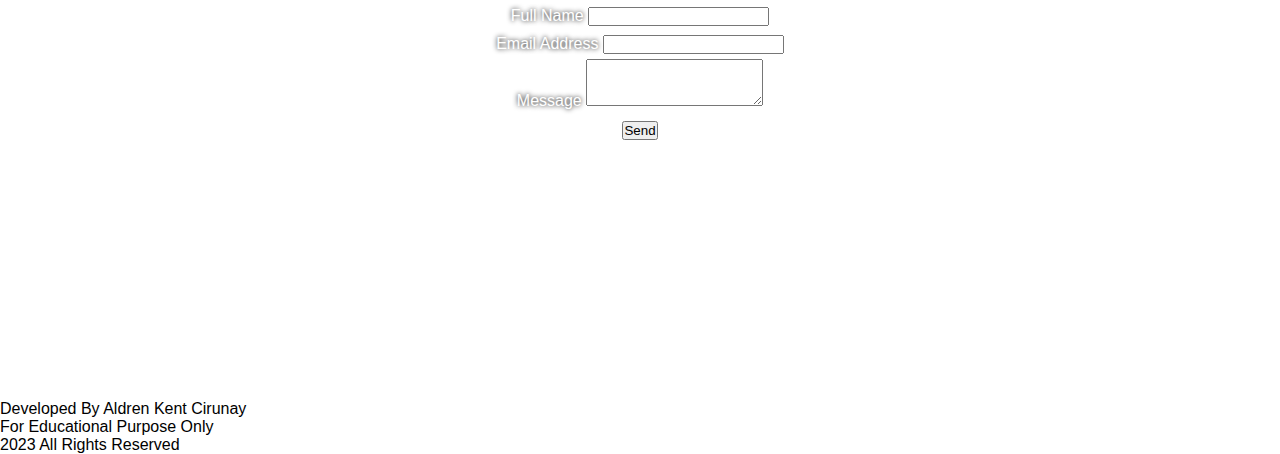
==== commit e79b7021: "Initial commit" ====
--- a/index.html
+++ b/index.html
@@ -61,9 +61,9 @@
                         <img class="img-fluid rounded-circle p-5" src="./img/lb.png"  alt="">
                     </div>
                     <div class="my-auto text-center col-sm-12 col-md-6">
-                        <h1>ALDREN KENT CIRUNAY</h1>
+                        <h1 class="border-bottom">ALDREN KENT CIRUNAY</h1>
                         <h4>Full Stack Web Developer</h4>
-                        <p>Born in 1994 in Davao City, Philippines. I believe web development can be more diverse and inspiring. With mission to present the possibilities of web design, I am pursuing new expressions through experiments and thoughts</p>
+                        <p class="pt-5">Born in 1994 in Davao City, Philippines. I believe web development can be more diverse and inspiring. With mission to present the possibilities of web design, I am pursuing new expressions through experiments and thoughts.</p>
                     </div>
                 </div>
                 </div>
@@ -77,13 +77,15 @@
             <div id="projects" class="parent">
               <div class="projects">
                 <div class="">
-                  <div class="text-light min-vh-100 p-5 mt-sm-auto">
+                  <div class="text-light min-vh-100 p-5 m-sm-auto">
 
                     <h2   class="mx-5 mt-5 mt-5">PROJECTS</h2>
+                    
+              
 
                     <div class="row m-auto pt-5 d-flex justify-content-center col-9">
 
-                    <div class="row ">
+                    <div class="row flex-sm-column">
                     <div class="d-flex justify-content-center p-md-5 mx-auto flex-column flex-md-row col-6 col-md-12">
                       <!--  -->
                       <div class="border col-xl-4 mb-5 mb-xl-0">
@@ -96,7 +98,7 @@
                       <!--  -->
         
                       <!--  -->
-                      <div class="border col-xl-4 mb-5 mb-xl-0 mr-xl-5 ml-xl-5">
+                      <div class="border col-xl-4 mb-5 mb-xl-0">
                         <div class="card-body">
                           <img src="./projects/5.jpg" class="card-img-top img-fluid" />
 
@@ -164,7 +166,7 @@
                 <div class="Tools d-flex justify-content-center">
                   <div class="m-5 col-md-12 d-flex flex-column justify-content-center align-items-center">
                     <div class="row d-none d-md-flex justify-content-center pb-5">
-                      <h2 id="tools" class="text-center mt-5 mb-2 text-white">Tools and Programming Languages</h2>
+                      <h2 id="tools" class="text-center mt-5 mb-2 text-white">TOOLS AND PROGRAMMING LANGUAGES</h2>
                       <p class="text-center  text-white">
                         
                       </p>
@@ -278,7 +280,7 @@
             <div id="contact" class="parent  d-flex justify-content-center ">
                 <div class="col-sm-8 col-8 h-auto">
                   <div class="">
-                    <div class="col-md-12 d-flex flex-column justify-content-center">
+                    <div class=" col-md-12 d-flex flex-column justify-content-center overflow-hidden">
                       <h2 class="text-center text-white mt-4 mb-4">CONTACT</h2>
                       <div class="row justify-content-center mx-auto">
                         <div class="col-12 d-flex text-white">
@@ -323,6 +325,22 @@
             
       </div>
 
+
+      <footer>
+        <div class="bg-dark text-white d-grid gap-3 text-center">
+            <ul class="list-unstyled d-flex flex-row p-3 justify-content-center m-0">
+              <li class="mx-3">Developed By Aldren Kent Cirunay</li>
+             
+              <li class="mx-3">For Educational Purpose Only</li>
+              <li class="mx-3">2023 All Rights Reserved</li>
+            </ul>
+          
+        </div>
+
+      
+
+      </footer>
+
       
 
 
--- a/index.css
+++ b/index.css
@@ -4,6 +4,8 @@
     box-sizing: border-box;
     font-family: 'Poppins', sans-serif;
   }
+
+
   .parent:first-of-type {
     
     background:  url("./img/15.jpg") no-repeat center center fixed;
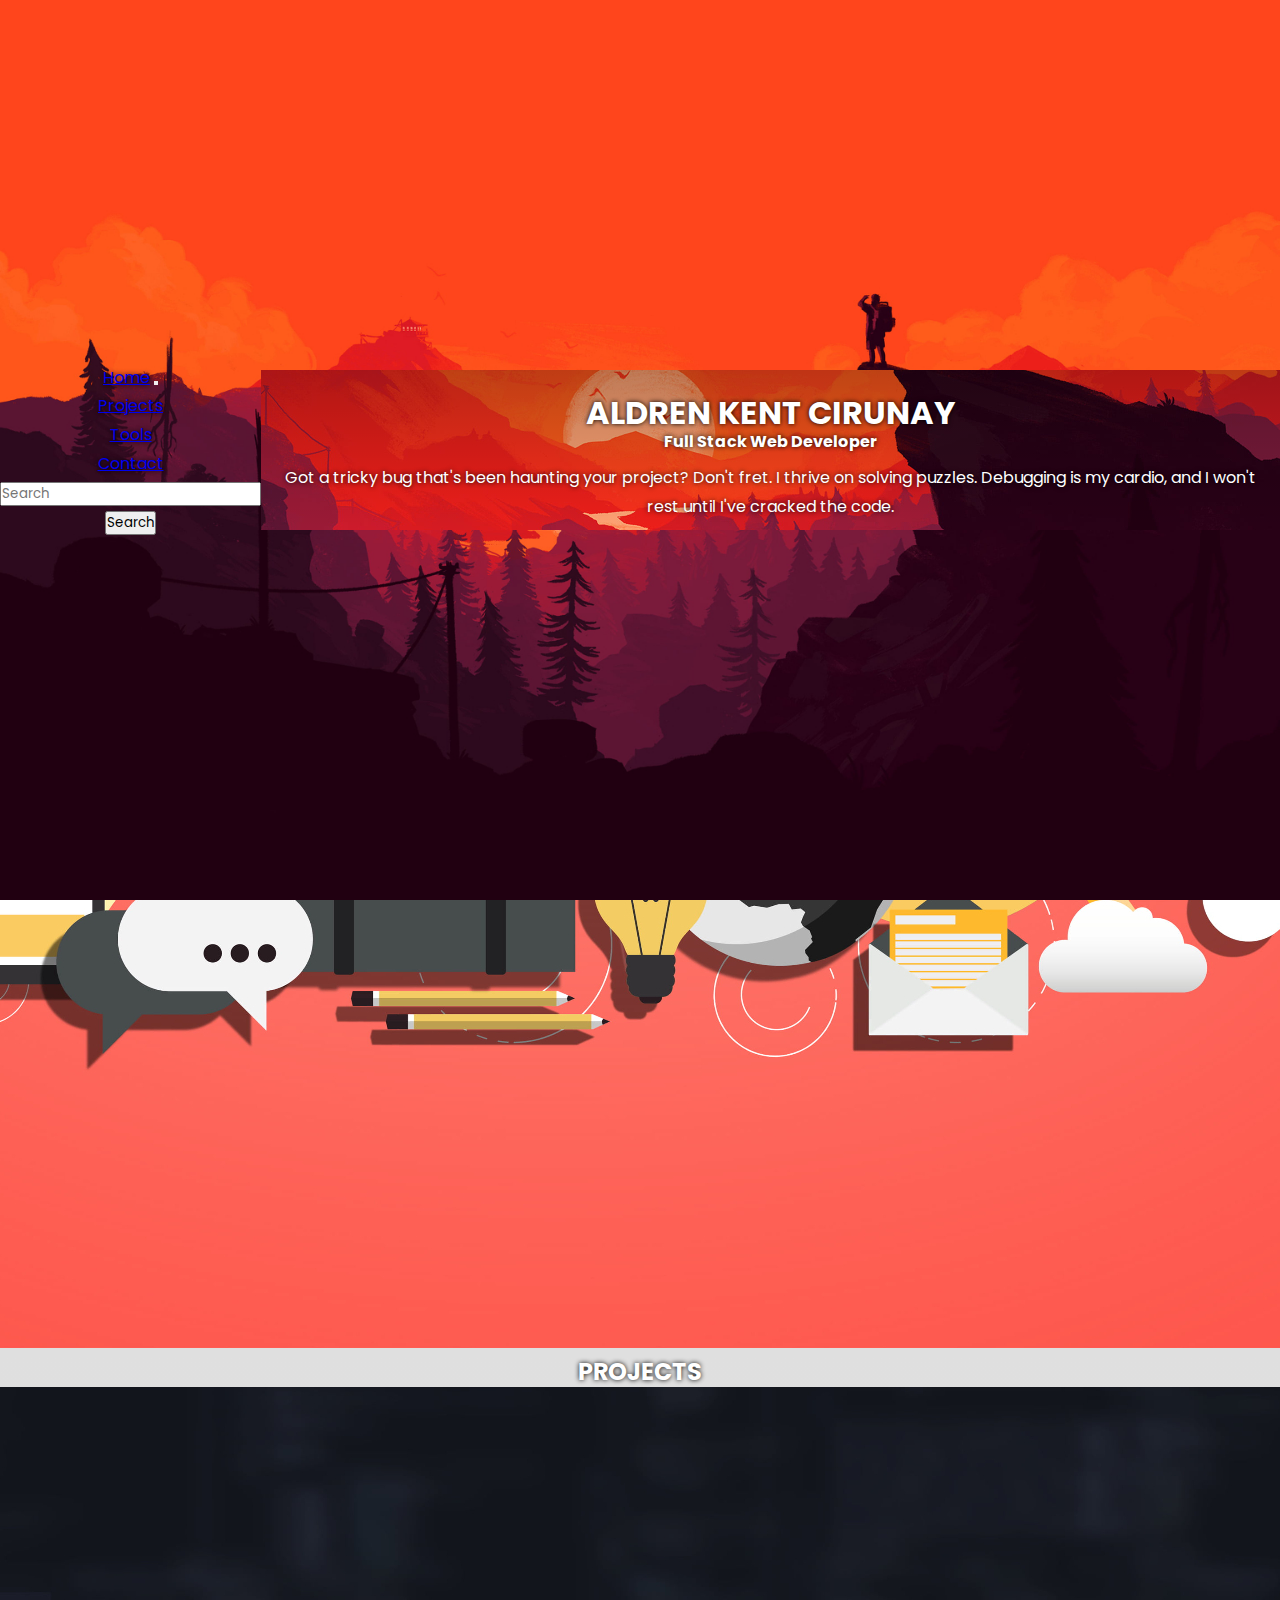
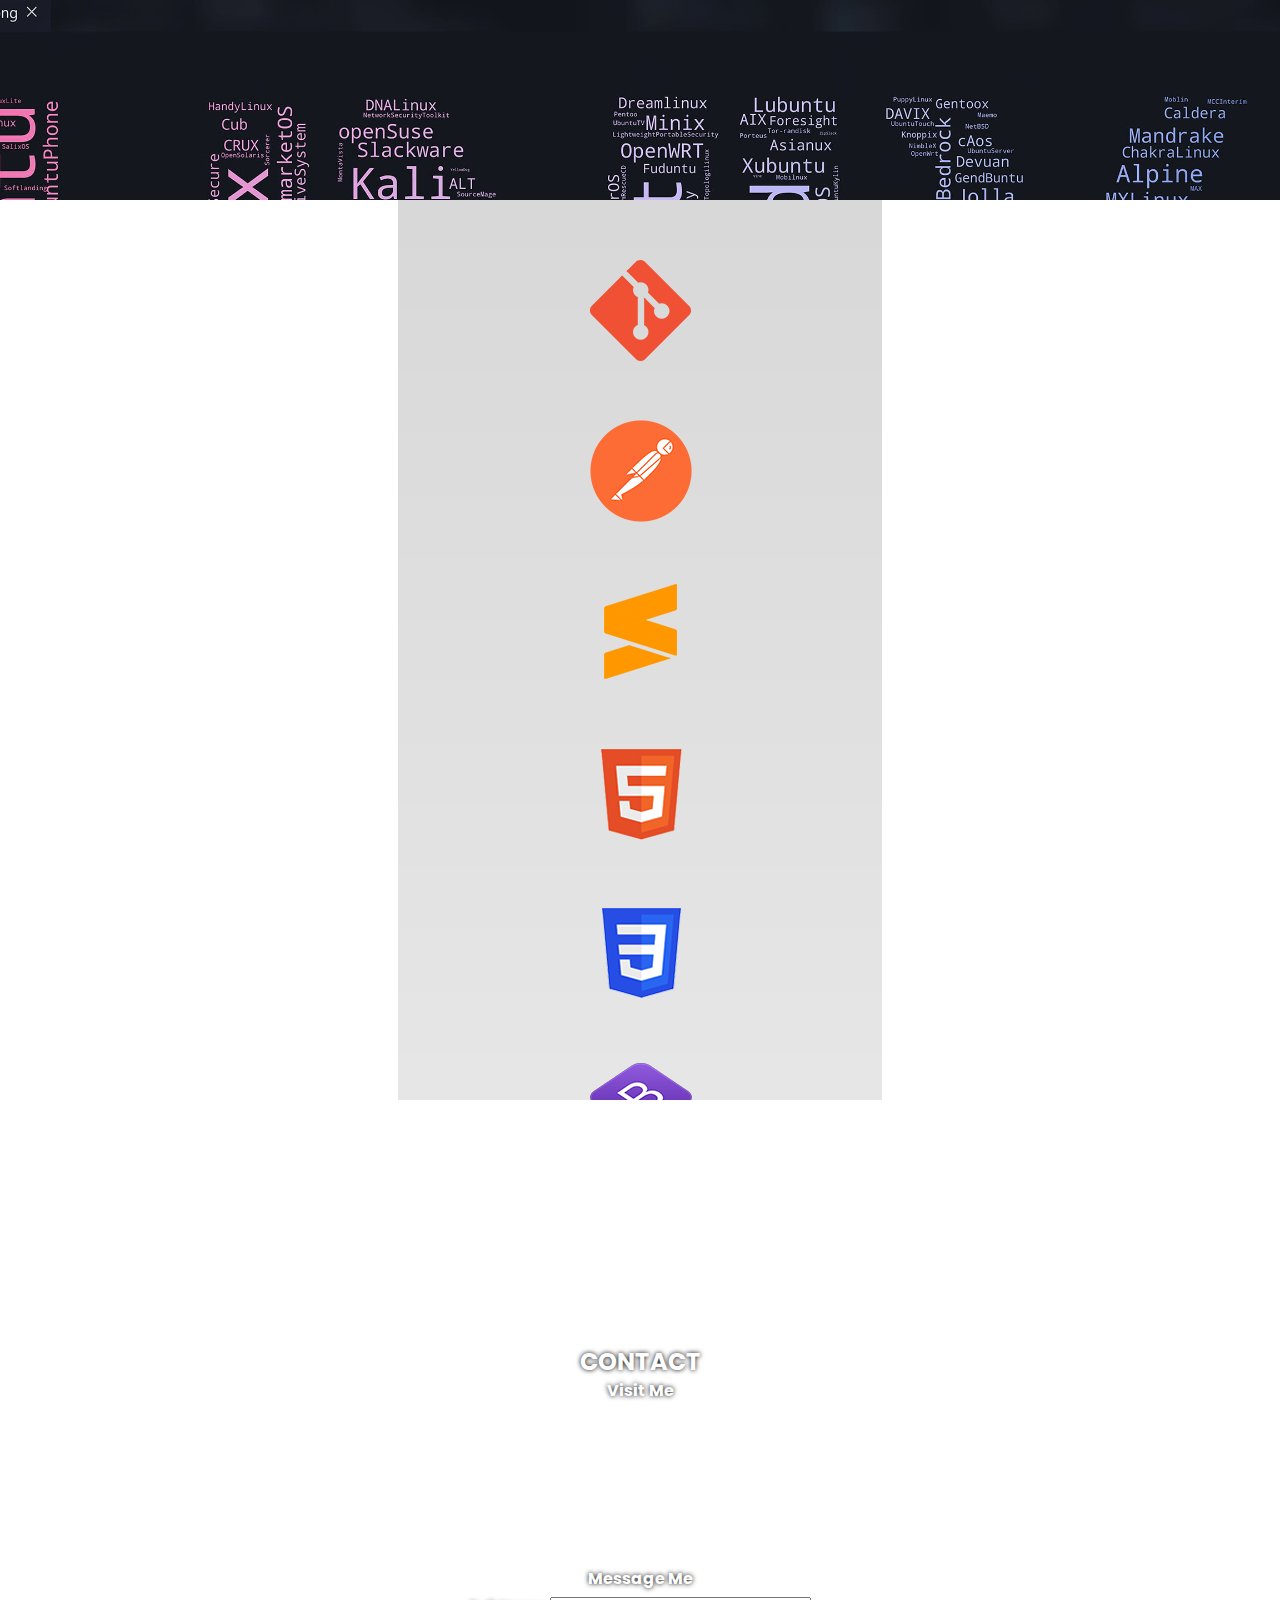
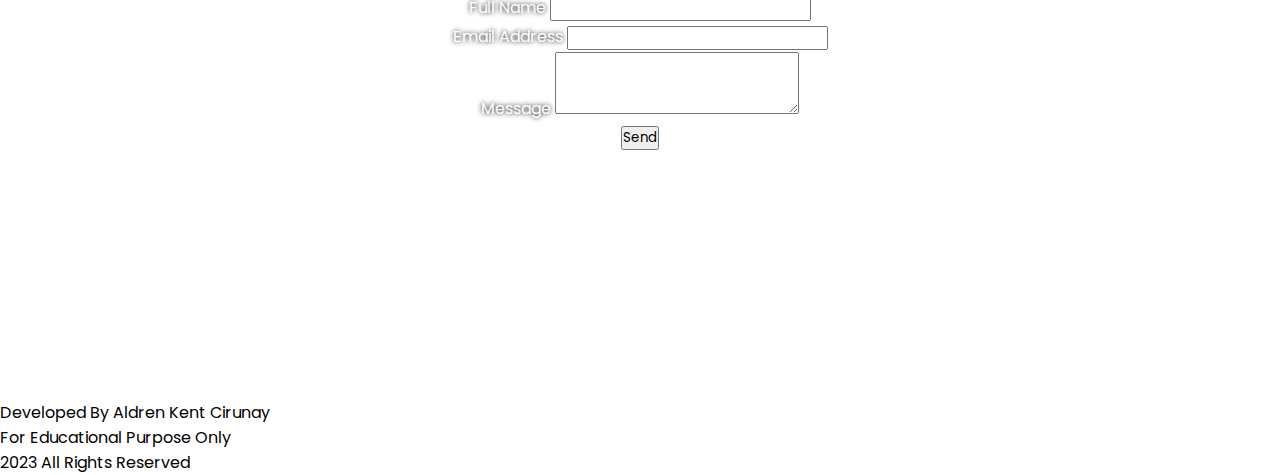
==== commit f4734d5e: "Add activity s16-s17" ====
--- a/index.html
+++ b/index.html
@@ -8,46 +8,45 @@
     <link href="https://cdn.jsdelivr.net/npm/bootstrap@5.0.2/dist/css/bootstrap.min.css" rel="stylesheet" integrity="sha384-EVSTQN3/azprG1Anm3QDgpJLIm9Nao0Yz1ztcQTwFspd3yD65VohhpuuCOmLASjC" crossorigin="anonymous">
     <link rel="stylesheet" href="./index.css">
     <title>Aldren Kent Cirunay | Developer Portfolio</title>
+
+    <!-- google font -->
+    <link rel="preconnect" href="https://fonts.googleapis.com">
+    <link rel="preconnect" href="https://fonts.gstatic.com" crossorigin>
+    <link href="https://fonts.googleapis.com/css2?family=Libre+Baskerville&family=Montserrat:ital,wght@0,400;0,600;1,800;1,900&family=Open+Sans&family=Poppins:wght@600&family=Roboto&display=swap" rel="stylesheet">
 </head>
+
 <body>
+  
+
+    
       <!-- Start of Landing Section -->
-      <div class="landing">
+      <div id="landing">
             <div class="parent">
                 <div class=" fixed-top">
                     <nav>
-                        <nav class="navbar navbar-expand-lg text-white p-5 mx-5">
-                            <a class="navbar-brand link-light" href="#">Home</a>
+                        <nav class="navbar navbar-expand-lg text-white p-5 mx-auto ">
+                            <a class="navbar-brand link-light mx-5" href="#">Home</a>
                             <button class="navbar-toggler" type="button" data-toggle="collapse" data-target="#navbarSupportedContent" aria-controls="navbarSupportedContent" aria-expanded="false" aria-label="Toggle navigation">
                               <span class="navbar-toggler-icon"></span>
                             </button>
                           
                             <div class="collapse navbar-collapse" id="navbarSupportedContent">
-                              <ul class="navbar-nav mr-auto">
+                              <ul class="navbar-nav mr-auto ">
                                 <li class="nav-item active">
-                                  <a class="nav-link link-light" href="#projects">Projects</span></a>
+                                  <a class="nav-link link-light mx-5" href="#projects">Projects</span></a>
                                 </li>
                                 <li class="nav-item">
-                                  <a class="nav-link link-light" href="#tools">Tools</a>
+                                  <a class="nav-link link-light mx-5" href="#tools">Tools</a>
                                 </li>
                                 <li class="nav-item">
-                                  <a class="nav-link link-light" href="#contact">Contact</a>
+                                  <a class="nav-link link-light mx-5" href="#contact">Contact</a>
                                 </li>
-                                <!-- <li class="nav-item dropdown">
-                                  <a class="nav-link dropdown-toggle link-light" href="#" id="navbarDropdown" role="button" data-toggle="dropdown" aria-haspopup="true" aria-expanded="false">
-                                    Dropdown
-                                  </a>
-                                  <div class="dropdown-menu" aria-labelledby="navbarDropdown">
-                                    <a class="dropdown-item" href="#">Action</a>
-                                    <a class="dropdown-item" href="#">Another action</a>
-                                    <div class="dropdown-divider"></div>
-                                    <a class="dropdown-item" href="#">Something else here</a>
-                                  </div>
-                                </li> -->
+                                
                                 
                               </ul>
                               <form class="form-inline my-2 my-lg-0 d-flex flex-row ms-auto">
                                 <input class="form-control mr-sm-2" type="search" placeholder="Search" aria-label="Search">
-                                <button class="btn btn-outline-light my-2 my-sm-0" type="submit">Search</button>
+                                <button class="btn btn-outline-light my-2 my-sm-0 mx-5" type="submit">Search</button>
                               </form>
                             </div>
                           </nav>
@@ -56,15 +55,17 @@
                 </div>
 
                 <div class="row">
-                <div class="container rounded row p-5 m-auto col-xl-8 col-sm-11">
+                <div class=" container rounded row p-5 m-auto col-xl-8 col-sm-11">
                     <div class="col-sm-12 col-md-6">
                         <img class="img-fluid rounded-circle p-5" src="./img/lb.png"  alt="">
                     </div>
-                    <div class="my-auto text-center col-sm-12 col-md-6">
+                    <div class="rounded my-auto text-center col-sm-12 col-md-6">
+                      <div>
                         <h1 class="border-bottom">ALDREN KENT CIRUNAY</h1>
                         <h4>Full Stack Web Developer</h4>
-                        <p class="pt-5">Born in 1994 in Davao City, Philippines. I believe web development can be more diverse and inspiring. With mission to present the possibilities of web design, I am pursuing new expressions through experiments and thoughts.</p>
-                    </div>
+                        <p class="pt-4">Got a tricky bug that's been haunting your project? Don't fret. I thrive on solving puzzles. Debugging is my cardio, and I won't rest until I've cracked the code.</p>
+                    </div>
+                   </div>
                 </div>
                 </div>
             </div>
@@ -74,272 +75,310 @@
 
           
             <!-- Start of Project Section -->
-            <div id="projects" class="parent">
-              <div class="projects">
-                <div class="">
-                  <div class="text-light min-vh-100 p-5 m-sm-auto">
-
-                    <h2   class="mx-5 mt-5 mt-5">PROJECTS</h2>
-                    
+            
+              <div class=" parent  my-xl-0 " id="projects">
+                <div class="container proj rounded row p-3 m-auto col-xl-8 col-sm-11 d-flex justify-content-center">
+                  <div class="col-sm-12 col-md-12 m-3 d-flex justify-content-center align-items-center">
+                  <div class="Tools d-flex justify-content-center">
+                    <div class="m-5 col-md-12 d-flex flex-column justify-content-center align-items-center">
+                      <div class="row d-none d-md-flex justify-content-center pb-5">
+                        <h2 class="text-center mt-5 mb-3 text-white">PROJECTS</h2>
+                        <p class="text-center  text-white">
+                          
+                        </p>
+                        <div class="col-md-3 col-lg-2 mx-3 my-5 toolbox rounded w-25 ">
+                            
+                            <div class="row justify-content-center ">
+                                <div class="col-3 col-md-12">
+                                    <img src="./projects/1.jpg" class="img-fluid">
+                                </div>
+                                
+                            </div>
+                        </div>
+                        <div class="col-md-3 col-lg-2 mx-3 my-5 toolbox rounded w-25">
+                            
+                            <div class="row justify-content-center">
+                                <div class="col-3 col-md-12">
+                                    <img src="./projects/2.jpg" class="img-fluid">
+                                </div>
+                                
+                            </div>
+                        </div>
+                        <div class="col-md-3 col-lg-2 mx-3 my-5 toolbox rounded w-25">
+                            
+                            <div class="row justify-content-center">
               
-
-                    <div class="row m-auto pt-5 d-flex justify-content-center col-9">
-
-                    <div class="row flex-sm-column">
-                    <div class="d-flex justify-content-center p-md-5 mx-auto flex-column flex-md-row col-6 col-md-12">
-                      <!--  -->
-                      <div class="border col-xl-4 mb-5 mb-xl-0">
-                        <div class="card-body">
-                          <img src="./projects/6.jpg" class="card-img-top img-fluid" />
+                                <div class="col-3 col-md-12">
+                                    <img src="./projects/3.jpg" class="img-fluid">
+                                </div>
+                                
+                            </div>
+                        </div>
+
+                        <div class="col-md-3 col-lg-2 mx-3 my-5 toolbox rounded w-25 ">
+                            
+                          <div class="row justify-content-center ">
+                              <div class="col-3 col-md-12">
+                                  <img src="./projects/4.jpg" class="img-fluid">
+                              </div>
+                              
+                          </div>
+                      </div>
+
+                      <div class="col-md-3 col-lg-2 mx-3 my-5 toolbox rounded w-25">
+                            
+                        <div class="row justify-content-center">
+          
+                            <div class="col-3 col-md-12">
+                                <img src="./projects/5.jpg" class="img-fluid">
+                            </div>
+                            
+                        </div>
+                    </div>
+
+                    <div class="col-md-3 col-lg-2 mx-3 my-5 toolbox rounded w-25">
+                            
+                      <div class="row justify-content-center">
         
+                          <div class="col-3 col-md-12">
+                              <img src="./projects/6.jpg" class="img-fluid">
+                          </div>
                           
-                        </div>
-                      </div>
-                      <!--  -->
-        
-                      <!--  -->
-                      <div class="border col-xl-4 mb-5 mb-xl-0">
-                        <div class="card-body">
-                          <img src="./projects/5.jpg" class="card-img-top img-fluid" />
-
-                        </div>
-                      </div>
-                      <!-- -->
-        
-                      <!--  -->
-                      <div class="border col-xl-4 mb-5 mb-xl-0">
-                        <div class="card-body">
-                          <img src="./projects/1.jpg" class="card-img-top img-fluid" />
-
-                        </div>
-                      </div>
-                      <!--  -->
-
-                    </div>
-
-
-                    <div class="d-flex justify-content-center p-md-5 mx-auto flex-column flex-md-row col-6 col-md-12">
-
-                      <!--  -->
-                      <div class="border col-xl-4 mb-5 mb-xl-0">
-                        <div class="card-body">
-                          <img src="./projects/2.jpg" class="card-img-top img-fluid"/>
-
-                        </div>
-                      </div>
-                      <!-- -->
-
-                      <!--  -->
-                      <div class="border col-xl-4 mb-5 mb-xl-0">
-                        <div class="card-body">
-                          <img src="./projects/3.jpg" class="card-img-top img-fluid"/>
-
-                        </div>
-                      </div>
-                      <!--  -->
-
-                      <!--  -->
-                      <div class="border col-xl-4 mb-5 mb-xl-0">
-                        <div class="card-body">
-                          <img src="./projects/4.jpg" class="card-img-top" />
-
-                        </div>
-                      </div>
-                      <!--  -->
-
-                    </div>
-                  </div>
-
-
-                    </div>
+                      </div>
+                  </div>
+
+                      </div>
+                      <!-- small screen tools -->
+                      <div class="row d-md-none flex-column align-items-center ">
+                        <div class="col-12 p-2 toolbox rounded">
+                          <h2 class="text-center mb-5"> PROJECTS</h2>
+                          <div class="row d-flex align-items-center">
+                            <div class="col-6 my-2">
+                                <img src="./projects/1.jpg" class="img-fluid">
+                            </div>
+                            <div class="col-6 my-2">
+                                <img src="./projects/2.jpg" class="img-fluid">
+                            </div>
+                            <div class="col-6 my-2">
+                                <img src="./projects/3.jpg" class="img-fluid">
+                            </div>
+                            <div class="col-6 my-2">
+                                <img src="../projects/4.jpg" class="img-fluid">
+                            </div>
+                            <div class="col-6 my-2">
+                                <img src="./projects/5.jpg" class="img-fluid">
+                            </div>
+                            <div class="col-6 my-2">
+                                <img src="./projects/6.jpg" class="img-fluid">
+                            </div>
+                            
+                          </div>
+                        </div>
+                      </div>
+                    </div>
+                  </div>
                   </div>
                 </div>
               </div>
-            </div>
+            
             <!-- End of Project Section -->
 
           
             <!-- Start of Tools Section -->
-            <div id="tools" class="parent col-12">
-              <div class="container rounded row p-5 m-auto col-xl-8 col-sm-11 d-flex justify-content-center">
-                <div class="col-sm-12 col-md-12 m-3 d-flex justify-content-center align-items-center">
-                <div class="Tools d-flex justify-content-center">
-                  <div class="m-5 col-md-12 d-flex flex-column justify-content-center align-items-center">
-                    <div class="row d-none d-md-flex justify-content-center pb-5">
-                      <h2 id="tools" class="text-center mt-5 mb-2 text-white">TOOLS AND PROGRAMMING LANGUAGES</h2>
-                      <p class="text-center  text-white">
-                        
-                      </p>
-                      <div class="col-md-3 col-lg-2 mx-3 my-1 toolbox rounded w-25">
-                          <h3 class="my-md-3 text-center">Front End</h3>
-                          <div class="row justify-content-center border">
-                              <div class="col-3 col-md-6">
+            <div class="container-fluid">
+              <div class="row">
+                <div id="tools" class="parent col-12">
+                  <div class="container rounded row p-3 m-auto col-xl-8 col-sm-11 d-flex justify-content-center">
+                    <div class="col-sm-12 col-md-12 m-3 d-flex justify-content-center align-items-center">
+                    <div class="Tools d-flex justify-content-center">
+                      <div class="m-5 col-md-12 d-flex flex-column justify-content-center align-items-center">
+                        <div class="row d-none d-md-flex justify-content-center pb-5">
+                          <h2 id="tools" class="text-center mt-5 mb-2 text-white">TOOLS AND PROGRAMMING LANGUAGES</h2>
+                          <p class="text-center  text-white">
+                            
+                          </p>
+                          <div class="col-md-3 col-lg-2 mx-3 my-1 toolbox rounded w-25">
+                              <h3 class="my-md-3 text-center">Front End</h3>
+                              <div class="row justify-content-center border">
+                                  <div class="col-3 col-md-6">
+                                      <img src="./logos/logo-html5.png" class="img-fluid">
+                                  </div>
+                                  <div class="col-3 col-md-6">
+                                      <img src=".//logos/logo-css3.png" class="img-fluid">
+                                  </div>
+                                  <div class="col-3 col-md-6">
+                                      <img src="./logos/logo-bootstrap.png" class="img-fluid">
+                                  </div>
+                                  <div class="col-3 col-md-6">
+                                      <img src="./logos/logo-javascript.png" class="img-fluid">
+                                  </div>
+                              </div>
+                          </div>
+                          <div class="col-md-3 col-lg-2 mx-3 my-1 toolbox rounded w-25">
+                              <h3 class="my-md-3 text-center">MERN</h3>
+                              <div class="row justify-content-center border">
+                                  <div class="col-3 col-md-6">
+                                      <img src="./logos/logo-mongodb.png" class="img-fluid">
+                                  </div>
+                                  <div class="col-3 col-md-6">
+                                      <img src="./logos/logo-expressjs.png" class="img-fluid">
+                                  </div>
+                                  <div class="col-3 col-md-6">
+                                      <img src=".//logos/logo-react.png" class="img-fluid">
+                                  </div>
+                                  <div class="col-3 col-md-6">
+                                      <img src="./logos/logo-nodejs.png" class="img-fluid">
+                                  </div>
+                              </div>
+                          </div>
+                          <div class="col-md-3 col-lg-2 mx-3 my-1 toolbox rounded w-25">
+                              <h3 class="my-md-3 text-center">Others</h3>
+                              <div class="row justify-content-center border">
+                
+                                  <div class="col-3 col-md-6">
+                                      <img src="./logos/logo-heroku.png" class="img-fluid">
+                                  </div>
+                                  <div class="col-3 col-md-6">
+                                      <img src="./logos/logo-git.png" class="img-fluid">
+                                  </div>
+                                  <div class="col-3 col-md-6">
+                                      <img src="./logos/logo-postman.png" class="img-fluid">
+                                  </div>
+                                  <div class="col-3 col-md-6">
+                                      <img src="./logos/logo-sublime-text-3.png" class="img-fluid">
+                                  </div>
+                              </div>
+                          </div>
+                        </div>
+                        <!-- small screen tools -->
+                        <div class="row d-md-none flex-column align-items-center ">
+                          <div class="col-12 p-2 toolbox rounded">
+                            <h2 class="text-center"></h2>
+                            <div class="row d-flex align-items-center">
+                              <div class="col-6 ">
                                   <img src="./logos/logo-html5.png" class="img-fluid">
                               </div>
-                              <div class="col-3 col-md-6">
-                                  <img src=".//logos/logo-css3.png" class="img-fluid">
-                              </div>
-                              <div class="col-3 col-md-6">
+                              <div class="col-6 ">
+                                  <img src="./logos/logo-css3.png" class="img-fluid">
+                              </div>
+                              <div class="col-6 ">
                                   <img src="./logos/logo-bootstrap.png" class="img-fluid">
                               </div>
-                              <div class="col-3 col-md-6">
-                                  <img src="./logos/logo-javascript.png" class="img-fluid">
-                              </div>
-                          </div>
-                      </div>
-                      <div class="col-md-3 col-lg-2 mx-3 my-1 toolbox rounded w-25">
-                          <h3 class="my-md-3 text-center">MERN</h3>
-                          <div class="row justify-content-center border">
-                              <div class="col-3 col-md-6">
+                              <div class="col-6">
+                                  <img src=".//logos/logo-javascript.png" class="img-fluid">
+                              </div>
+                              <div class="col-6 ">
                                   <img src="./logos/logo-mongodb.png" class="img-fluid">
                               </div>
-                              <div class="col-3 col-md-6">
+                              <div class="col-6">
                                   <img src="./logos/logo-expressjs.png" class="img-fluid">
                               </div>
-                              <div class="col-3 col-md-6">
-                                  <img src=".//logos/logo-react.png" class="img-fluid">
-                              </div>
-                              <div class="col-3 col-md-6">
+                              <div class="col-6 ">
+                                  <img src="./logos/logo-react.png" class="img-fluid">
+                              </div>
+                              <div class="col-6 ">
                                   <img src="./logos/logo-nodejs.png" class="img-fluid">
                               </div>
-                          </div>
-                      </div>
-                      <div class="col-md-3 col-lg-2 mx-3 my-1 toolbox rounded w-25">
-                          <h3 class="my-md-3 text-center">Other Tools</h3>
-                          <div class="row justify-content-center border">
-            
-                              <div class="col-3 col-md-6">
-                                  <img src="./logos/logo-heroku.png" class="img-fluid">
-                              </div>
-                              <div class="col-3 col-md-6">
+                              <div class="col-6">
+                                  <img src="./logos/logo-heroku (1).png" class="img-fluid">
+                              </div>
+                              <div class="col-6">
                                   <img src="./logos/logo-git.png" class="img-fluid">
                               </div>
-                              <div class="col-3 col-md-6">
+                              <div class="col-6">
                                   <img src="./logos/logo-postman.png" class="img-fluid">
                               </div>
-                              <div class="col-3 col-md-6">
+                              <div class="col-6">
                                   <img src="./logos/logo-sublime-text-3.png" class="img-fluid">
                               </div>
-                          </div>
-                      </div>
-                    </div>
-                    <!-- small screen tools -->
-                    <div class="row d-md-none flex-column align-items-center ">
-                      <div class="col-12 p-2 toolbox rounded">
-                        <h2 class="text-center"></h2>
-                        <div class="row d-flex align-items-center">
-                          <div class="col-6 ">
-                              <img src="./logos/logo-html5.png" class="img-fluid">
-                          </div>
-                          <div class="col-6 ">
-                              <img src="./logos/logo-css3.png" class="img-fluid">
-                          </div>
-                          <div class="col-6 ">
-                              <img src="./logos/logo-bootstrap.png" class="img-fluid">
-                          </div>
-                          <div class="col-6">
-                              <img src=".//logos/logo-javascript.png" class="img-fluid">
-                          </div>
-                          <div class="col-6 ">
-                              <img src="./logos/logo-mongodb.png" class="img-fluid">
-                          </div>
-                          <div class="col-6">
-                              <img src="./logos/logo-expressjs.png" class="img-fluid">
-                          </div>
-                          <div class="col-6 ">
-                              <img src="./logos/logo-react.png" class="img-fluid">
-                          </div>
-                          <div class="col-6 ">
-                              <img src="./logos/logo-nodejs.png" class="img-fluid">
-                          </div>
-                          <div class="col-6">
-                              <img src="./logos/logo-heroku (1).png" class="img-fluid">
-                          </div>
-                          <div class="col-6">
-                              <img src="./logos/logo-git.png" class="img-fluid">
-                          </div>
-                          <div class="col-6">
-                              <img src="./logos/logo-postman.png" class="img-fluid">
-                          </div>
-                          <div class="col-6">
-                              <img src="./logos/logo-sublime-text-3.png" class="img-fluid">
-                          </div>
-                        </div>
-                      </div>
-                    </div>
-                  </div>
-                </div>
-                </div>
+                            </div>
+                          </div>
+                        </div>
+                      </div>
+                    </div>
+                    </div>
+                  </div>
+                </div>
+
               </div>
+
             </div>
             <!-- End of Tools Section -->
 
 
 
             <!-- Start of Contact Section -->
-            <div id="contact" class="parent  d-flex justify-content-center ">
-                <div class="col-sm-8 col-8 h-auto">
-                  <div class="">
-                    <div class=" col-md-12 d-flex flex-column justify-content-center overflow-hidden">
-                      <h2 class="text-center text-white mt-4 mb-4">CONTACT</h2>
-                      <div class="row justify-content-center mx-auto">
-                        <div class="col-12 d-flex text-white">
-                          <i class="fab fa-facebook mx-3" aria-hidden="true"></i>
-                          <i class="fab fa-gitlab mx-3" aria-hidden="true"></i>
-                          <i class="fab fa-linkedin mx-3" aria-hidden="true"></i>
-                          <i class="fab fa-instagram mx-3" aria-hidden="true"></i>
-                        </div>
-                      </div>
-                      <div class="row px-md-5">
-                        <div class="col-md-6 p-3 my-3  text-white">
-                          <h4 class="text-center text-white mb-3">Visit Me</h4>
-                          <iframe id="gmap_canvas" src="https://maps.google.com/maps?q=20%20Ingram%20St%20Queens&amp;t=&amp;z=13&amp;ie=UTF8&amp;iwloc=&amp;output=embed" frameborder="0" scrolling="no" marginheight="0" marginwidth="0" class="w-100 h-100"></iframe>
-                        </div>
-                        <div class="col-md-6 p-3 my-3 text-white text-center">
-                          <h4 class="text-center mb-3">Message Me</h4>
-                          <form>
-                              <div class="form-group my-3">
-                                  <label class="mb-2">Full Name</label>
-                                  <input type="text" class="form-control">
-                              </div>
-                              <div class="form-group mb-3">
-                                  <label class="mb-2">Email Address</label>
-                                  <input type="email" class="form-control">
-                              </div>
-                              <div class="form-group mb-3">
-                                  <label class="mb-2">Message</label>
-                                  <textarea class="form-control" rows="3"></textarea>
-                              </div>
-                              <div class="d-grid mt-4">
-                                <button type="submit" class="btn btn-block btn-outline-light ">Send</button>
-                              </div>
-                          </form>
-                        </div>
-                      </div>
-                    </div>
-                  </div>
-                </div>
-            </div>
-            <!-- Start of Contact Section -->
+            <div id="contact" class="parent  d-flex justify-content-center">
+              <div class="col-sm-8 col-6 h-auto">
+                <div class="">
+                  <div class=" col-md-12 d-flex flex-column justify-content-center overflow-hidden">
+                    <h2 class="text-center text-white mt-4 mb-4">CONTACT</h2>
+                    <div class="row justify-content-center mx-auto">
+                      <div class="col-12 d-flex text-white">
+                        <i class="fab fa-facebook mx-3" aria-hidden="true"></i>
+                        <i class="fab fa-gitlab mx-3" aria-hidden="true"></i>
+                        <i class="fab fa-linkedin mx-3" aria-hidden="true"></i>
+                        <i class="fab fa-instagram mx-3" aria-hidden="true"></i>
+                      </div>
+                    </div>
+                    <div class="row px-md-5">
+                      <div class="col-md-6 p-3 my-3  text-white">
+                        <h4 class="text-center text-white mb-3">Visit Me</h4>
+                        <iframe id="gmap_canvas" src="https://maps.google.com/maps?q=20%20Ingram%20St%20Queens&amp;t=&amp;z=13&amp;ie=UTF8&amp;iwloc=&amp;output=embed" frameborder="0" scrolling="no" marginheight="0" marginwidth="0" class="w-100 h-100"></iframe>
+                      </div>
+                      <div class="col-md-6 p-3 my-3 text-white text-center">
+                        <h4 class="text-center mb-3">Message Me</h4>
+                        <form>
+                            <div class="form-group my-3">
+                                <label class="mb-2">Full Name</label>
+                                <input type="text" class="form-control">
+                            </div>
+                            <div class="form-group mb-3">
+                                <label class="mb-2">Email Address</label>
+                                <input type="email" class="form-control">
+                            </div>
+                            <div class="form-group mb-3">
+                                <label class="mb-2">Message</label>
+                                <textarea class="form-control" rows="3"></textarea>
+                            </div>
+                            <div class="d-grid mt-4">
+                              <button type="submit" class="btn btn-block btn-outline-light ">Send</button>
+                            </div>
+                        </form>
+                      </div>
+                    </div>
+                  </div>
+                </div>
+              </div>
+          </div>
+            <!-- End of Contact Section -->
             
             
       </div>
 
 
       <footer>
-        <div class="bg-dark text-white d-grid gap-3 text-center">
-            <ul class="list-unstyled d-flex flex-row p-3 justify-content-center m-0">
-              <li class="mx-3">Developed By Aldren Kent Cirunay</li>
-             
-              <li class="mx-3">For Educational Purpose Only</li>
-              <li class="mx-3">2023 All Rights Reserved</li>
-            </ul>
-          
+        <div class="container-fluid">
+          <div class="row">
+            <div class="bg-dark text-white d-grid gap-3 text-center ">
+              <ul class="footer list-unstyled d-flex flex-row p-3 justify-content-center m-0">
+                <li class="mx-3">Developed By Aldren Kent Cirunay</li>
+               
+                <li class="mx-3">For Educational Purpose Only</li>
+                <li class="mx-3">2023 All Rights Reserved</li>
+              </ul>
+            
+          </div>
+
+          </div>
+
         </div>
 
       
 
       </footer>
+
+    
 
       
 
--- a/index.css
+++ b/index.css
@@ -16,22 +16,19 @@
     background: #ffffff url("./img/20.jpg") no-repeat center center fixed;
     background-size: cover;
     height: 100vh;
+    
   }
   .parent:nth-of-type(3) {
     background: #ffffff url("./img/15.jpg") no-repeat center center fixed;
     background-size: cover;
-    height: 100vh;
+    min-height: 100vh;
   }
   .parent:nth-of-type(4) {
     background: #ffffff url("./img/20.jpg") no-repeat center center fixed;
     background-size: cover;
     height: 100vh;
   }
-  /* .parent:last-of-type {
-    background: #ffffff url("./img/15.jpg") no-repeat center center fixed;
-    background-size: cover;
-    height: 100vh;
-  } */
+  
   .parent {
     width: 100%;
     height: 150vh;
@@ -54,7 +51,21 @@
 
   .container {
     /* background-image:  rgba(0, 0, 0, .75); */
-    background: linear-gradient(rgba(0, 0, 0, .5),rgba(0, 0, 0, 0)), url("./img/15.jpg") no-repeat center center fixed;
+    background: linear-gradient(rgba(0, 0, 0, .25),rgba(0, 0, 0, 0)), url("./img/15.jpg") no-repeat center center fixed;
 
   }
 
+  .footer {
+    font-weight: light;
+    
+  }
+
+
+  .proj {
+    /* background-image:  rgba(0, 0, 0, .75); */
+    background: linear-gradient(rgba(0, 0, 0, .25),rgba(0, 0, 0, 0)), url("./img/20.jpg") no-repeat center center fixed;}
+
+
+
+ 
+
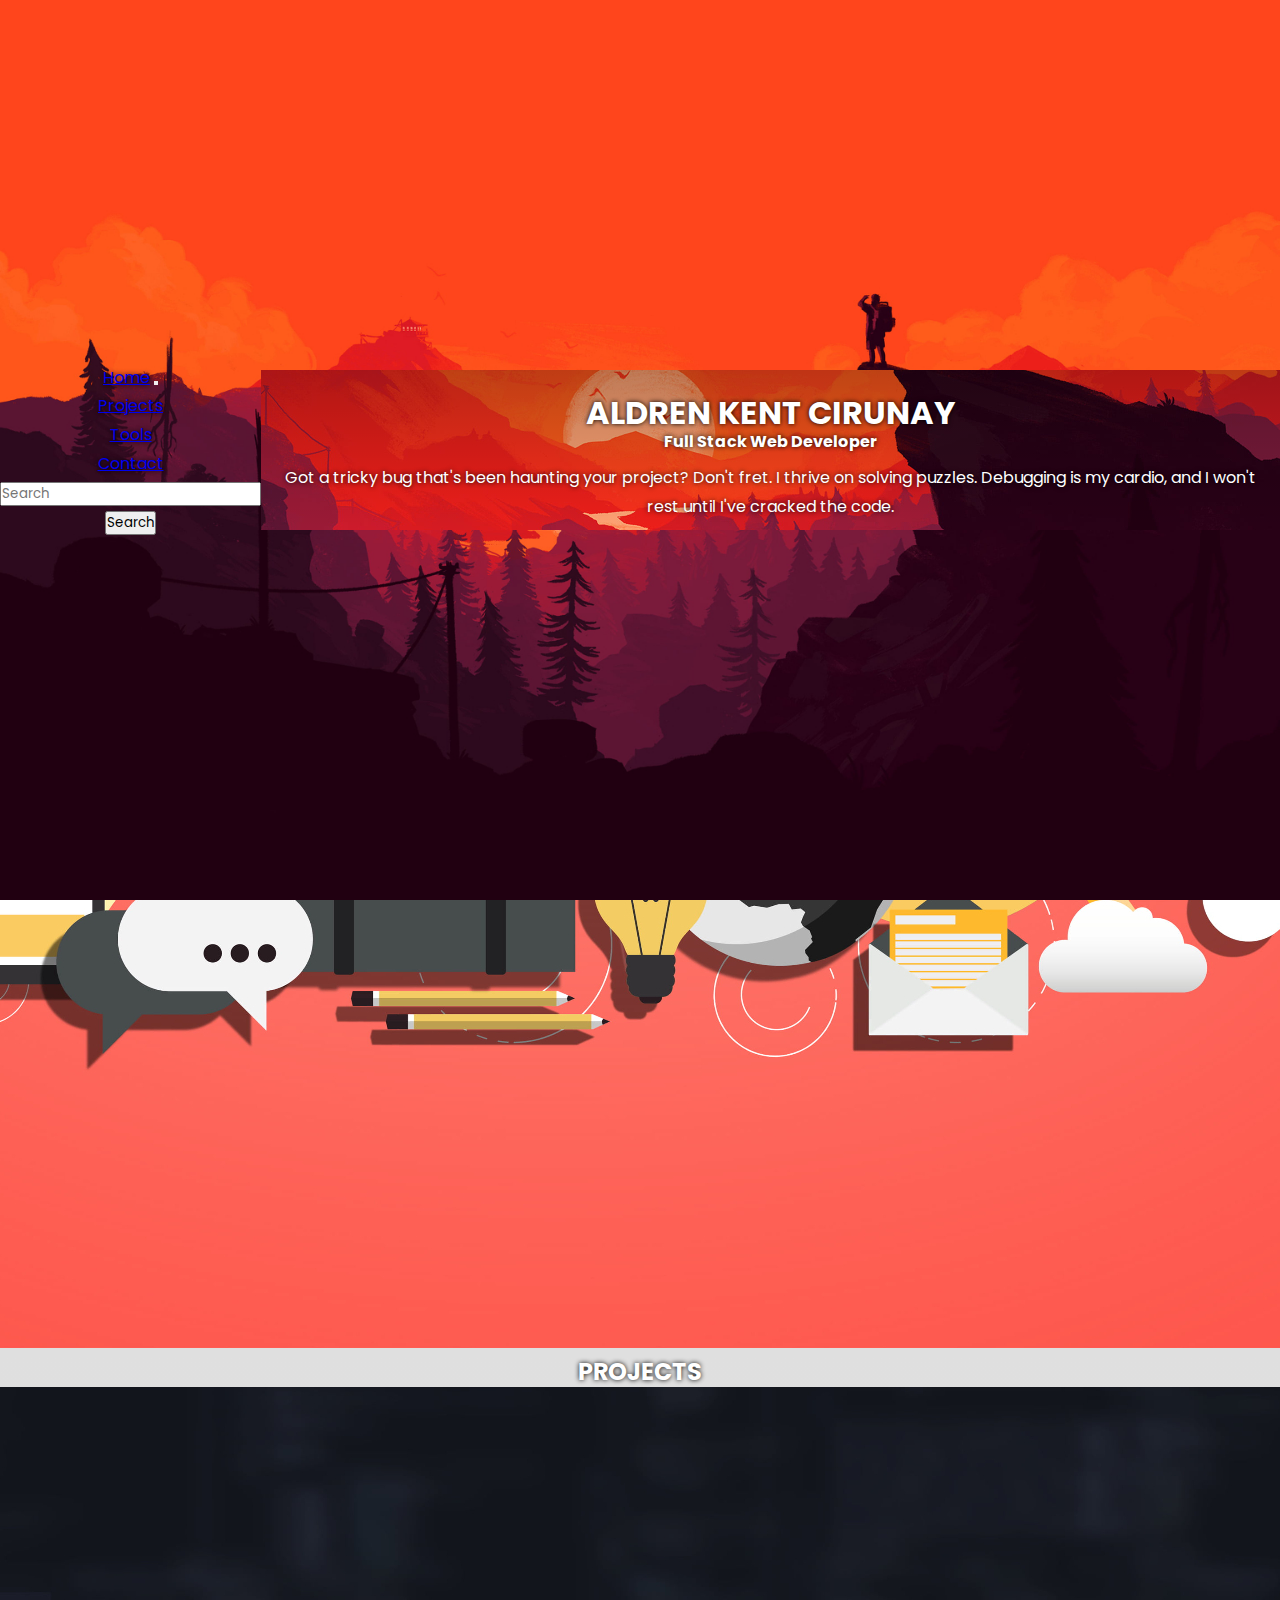
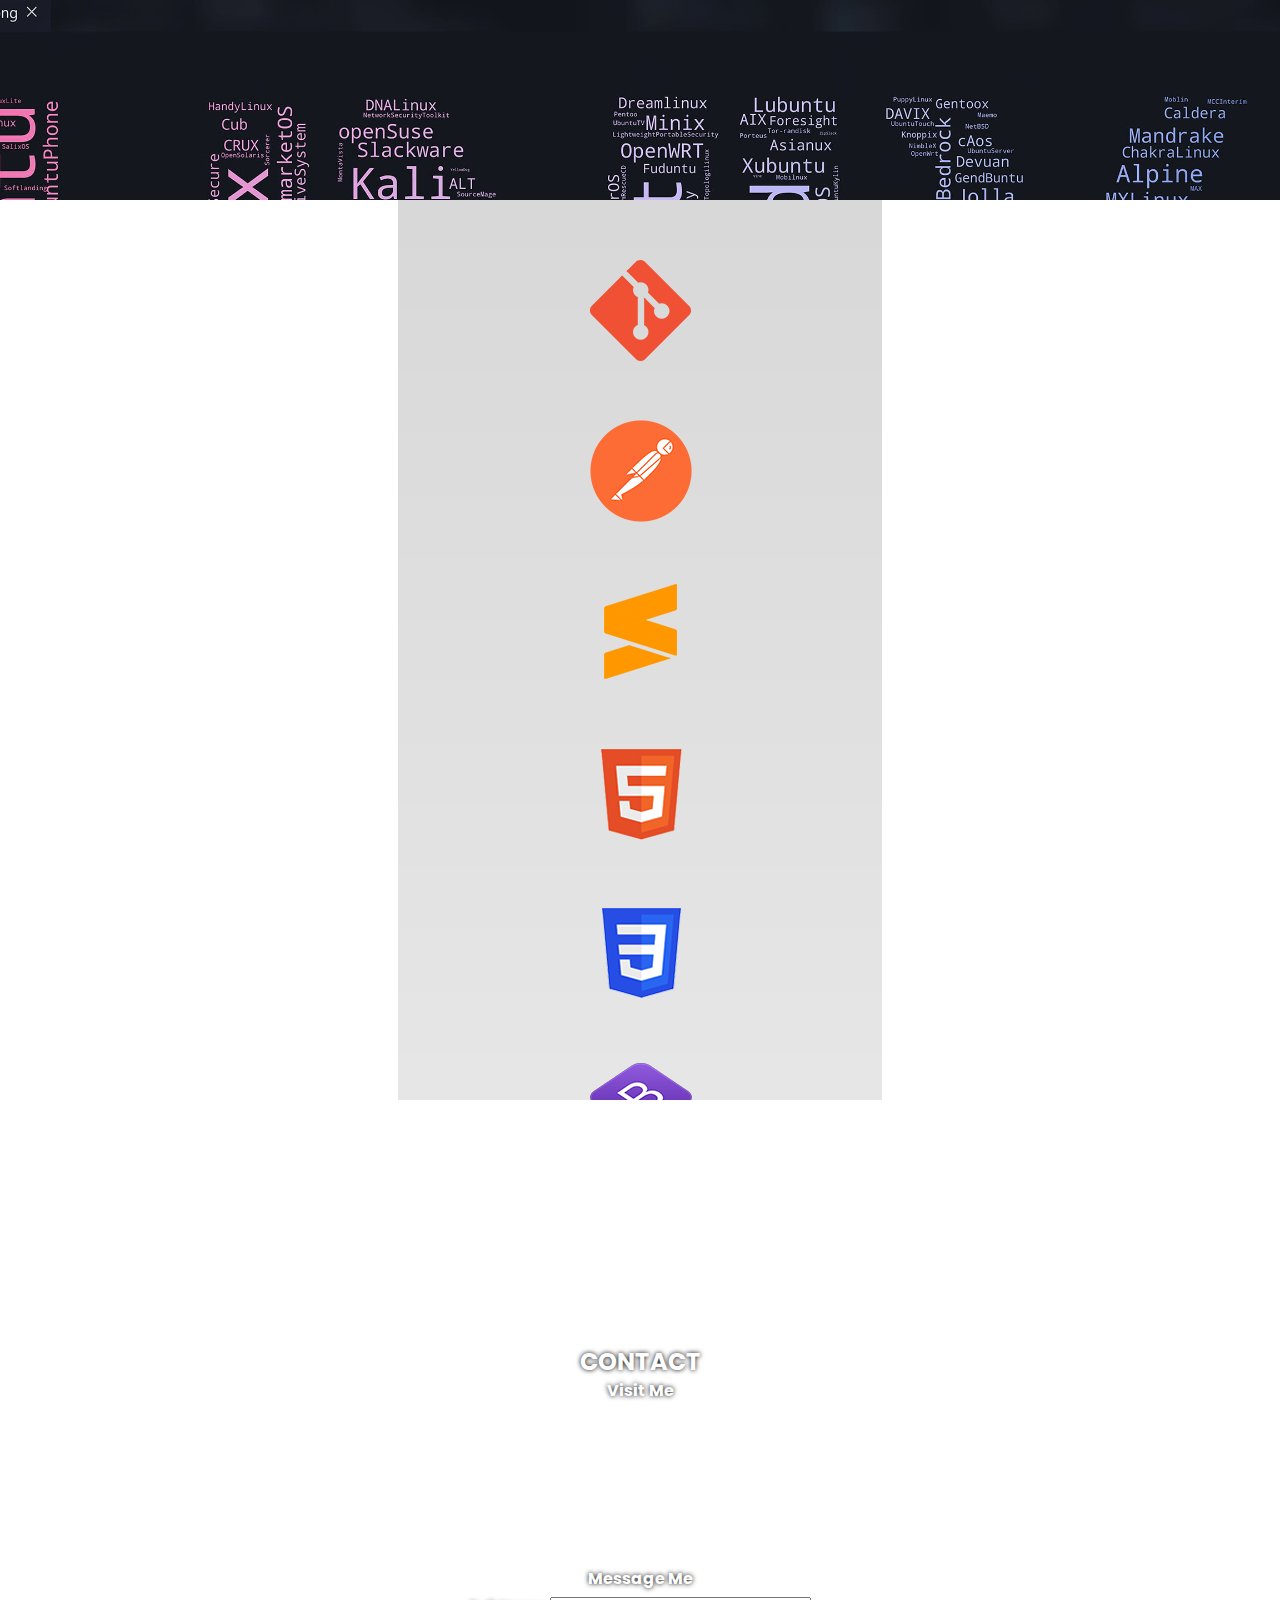
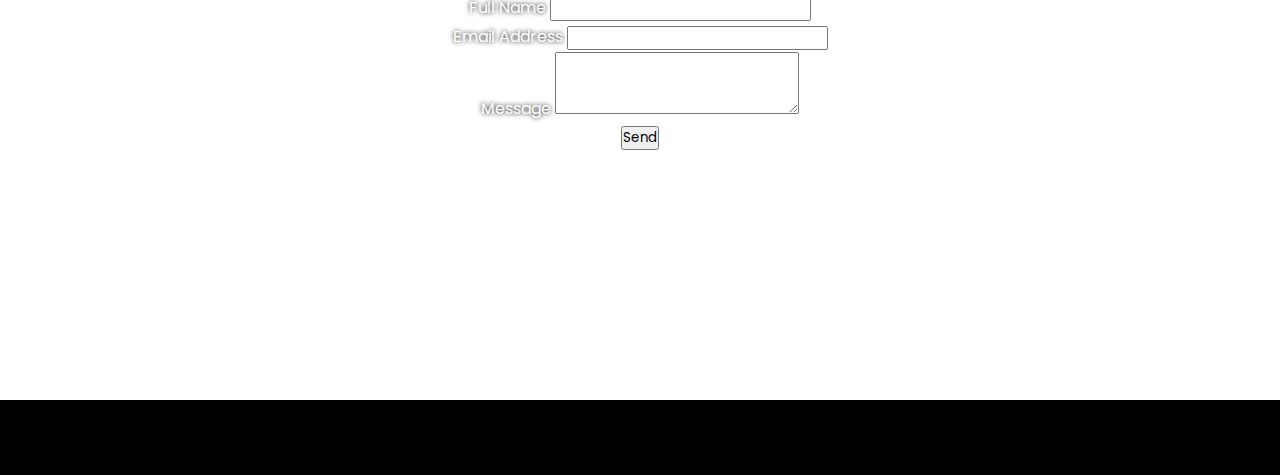
==== commit 7035ab27: "Added capstone1" ====
--- a/index.html
+++ b/index.html
@@ -78,11 +78,11 @@
             
               <div class=" parent  my-xl-0 " id="projects">
                 <div class="container proj rounded row p-3 m-auto col-xl-8 col-sm-11 d-flex justify-content-center">
-                  <div class="col-sm-12 col-md-12 m-3 d-flex justify-content-center align-items-center">
+                  <div class="col-sm-12 col-md-12 m-0 d-flex justify-content-center align-items-center">
                   <div class="Tools d-flex justify-content-center">
-                    <div class="m-5 col-md-12 d-flex flex-column justify-content-center align-items-center">
+                    <div class="m-0 col-md-12 d-flex flex-column justify-content-center align-items-center">
                       <div class="row d-none d-md-flex justify-content-center pb-5">
-                        <h2 class="text-center mt-5 mb-3 text-white">PROJECTS</h2>
+                        <h2 class="text-center mt-3 mb-3 text-white">PROJECTS</h2>
                         <p class="text-center  text-white">
                           
                         </p>
@@ -163,7 +163,7 @@
                                 <img src="./projects/3.jpg" class="img-fluid">
                             </div>
                             <div class="col-6 my-2">
-                                <img src="../projects/4.jpg" class="img-fluid">
+                                <img src="./projects/4.jpg" class="img-fluid">
                             </div>
                             <div class="col-6 my-2">
                                 <img src="./projects/5.jpg" class="img-fluid">
@@ -360,7 +360,7 @@
       <footer>
         <div class="container-fluid">
           <div class="row">
-            <div class="bg-dark text-white d-grid gap-3 text-center ">
+            <div class="bg-footer text-white d-grid gap-3 text-center ">
               <ul class="footer list-unstyled d-flex flex-row p-3 justify-content-center m-0">
                 <li class="mx-3">Developed By Aldren Kent Cirunay</li>
                
--- a/index.css
+++ b/index.css
@@ -63,7 +63,15 @@
 
   .proj {
     /* background-image:  rgba(0, 0, 0, .75); */
-    background: linear-gradient(rgba(0, 0, 0, .25),rgba(0, 0, 0, 0)), url("./img/20.jpg") no-repeat center center fixed;}
+    background: linear-gradient(rgba(0, 0, 0, .25),rgba(0, 0, 0, 0)), url("./img/20.jpg") no-repeat center center fixed;
+  }
+
+  .bg-footer {
+    background-color: black;
+    
+  }
+
+
 
 
 
